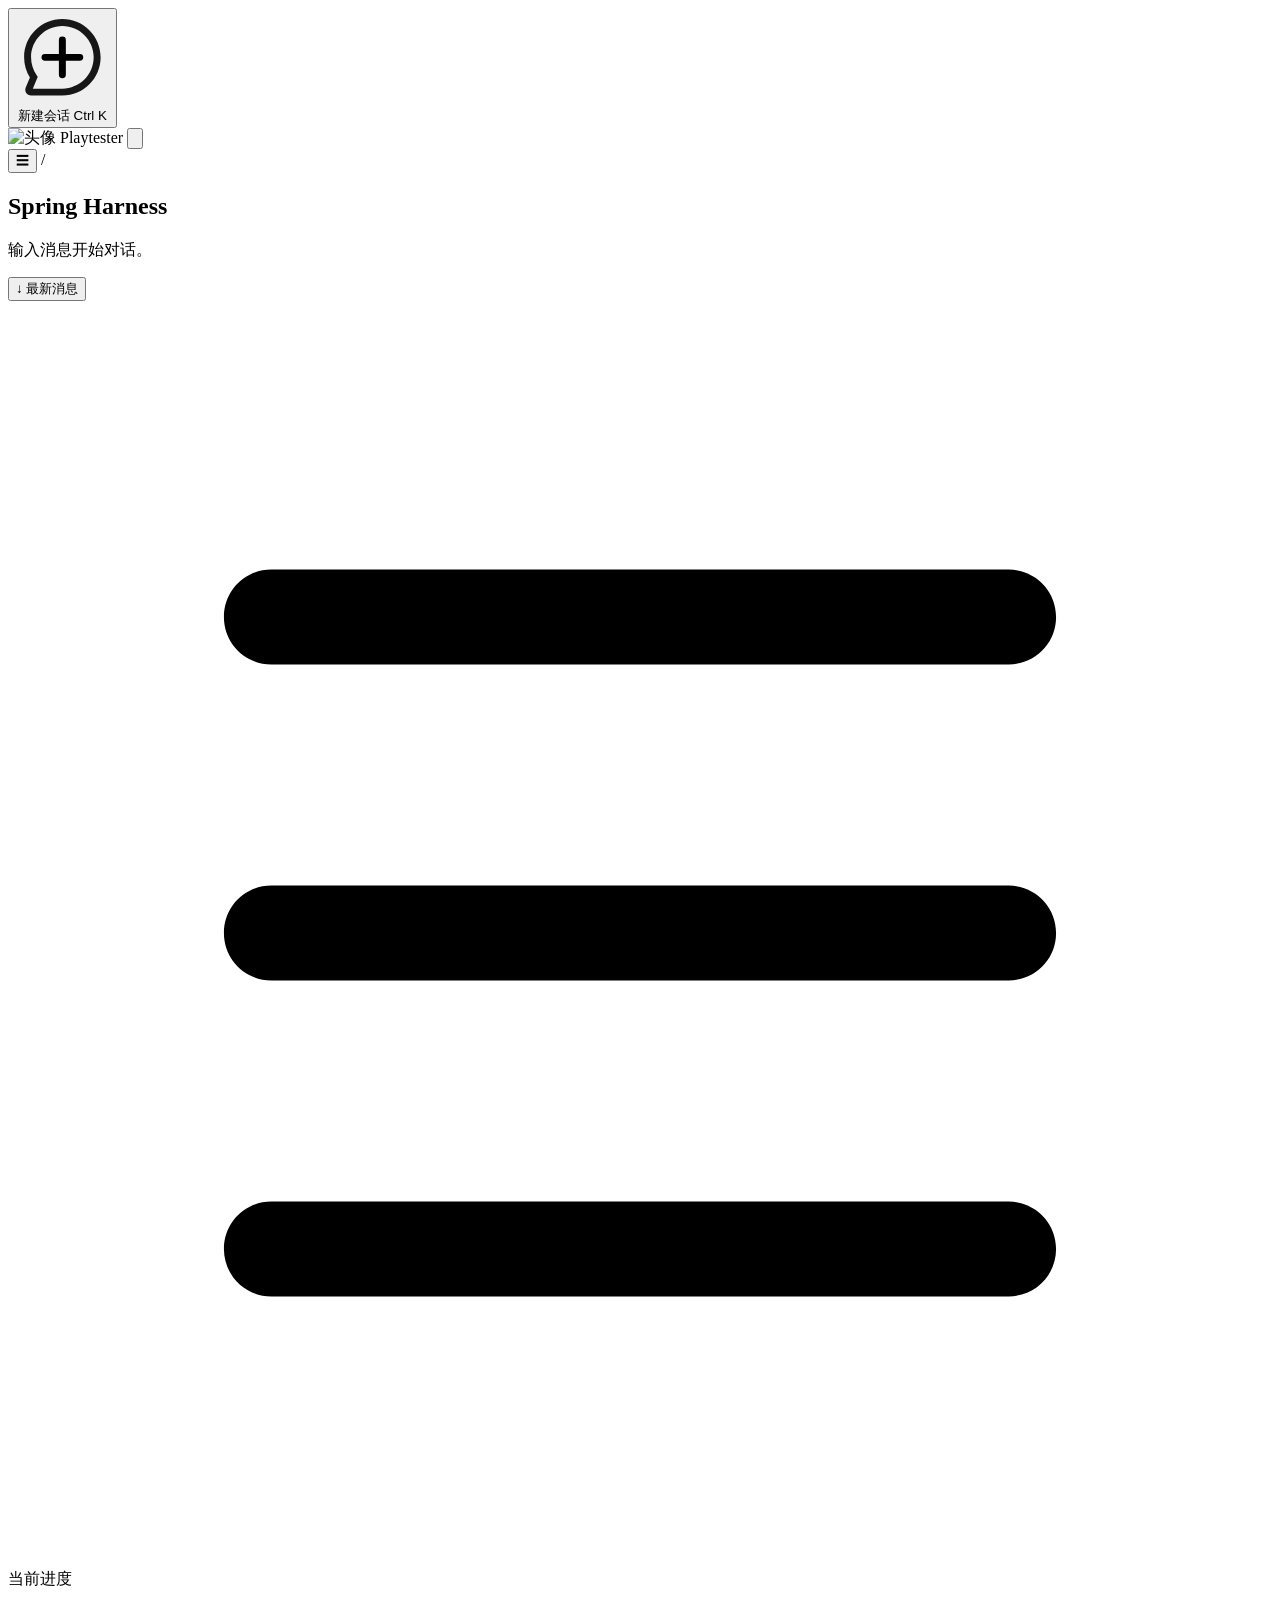
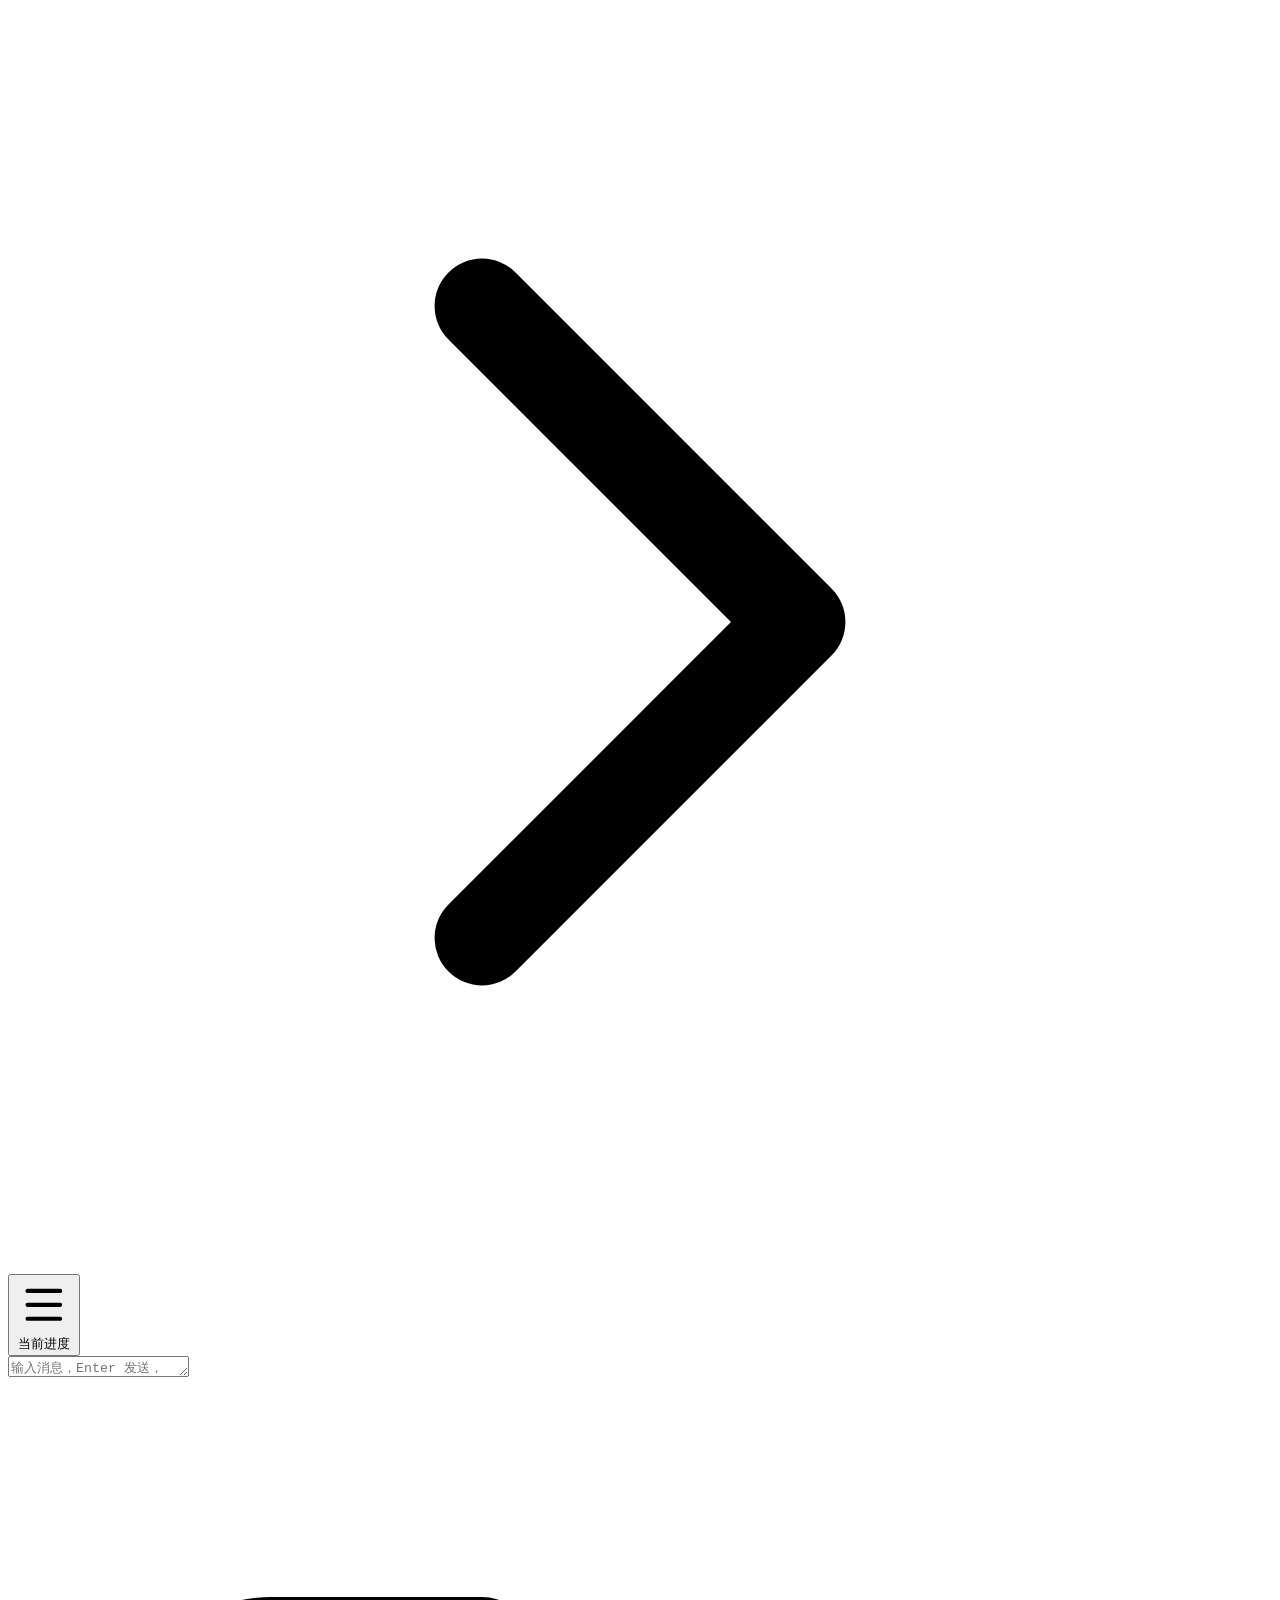
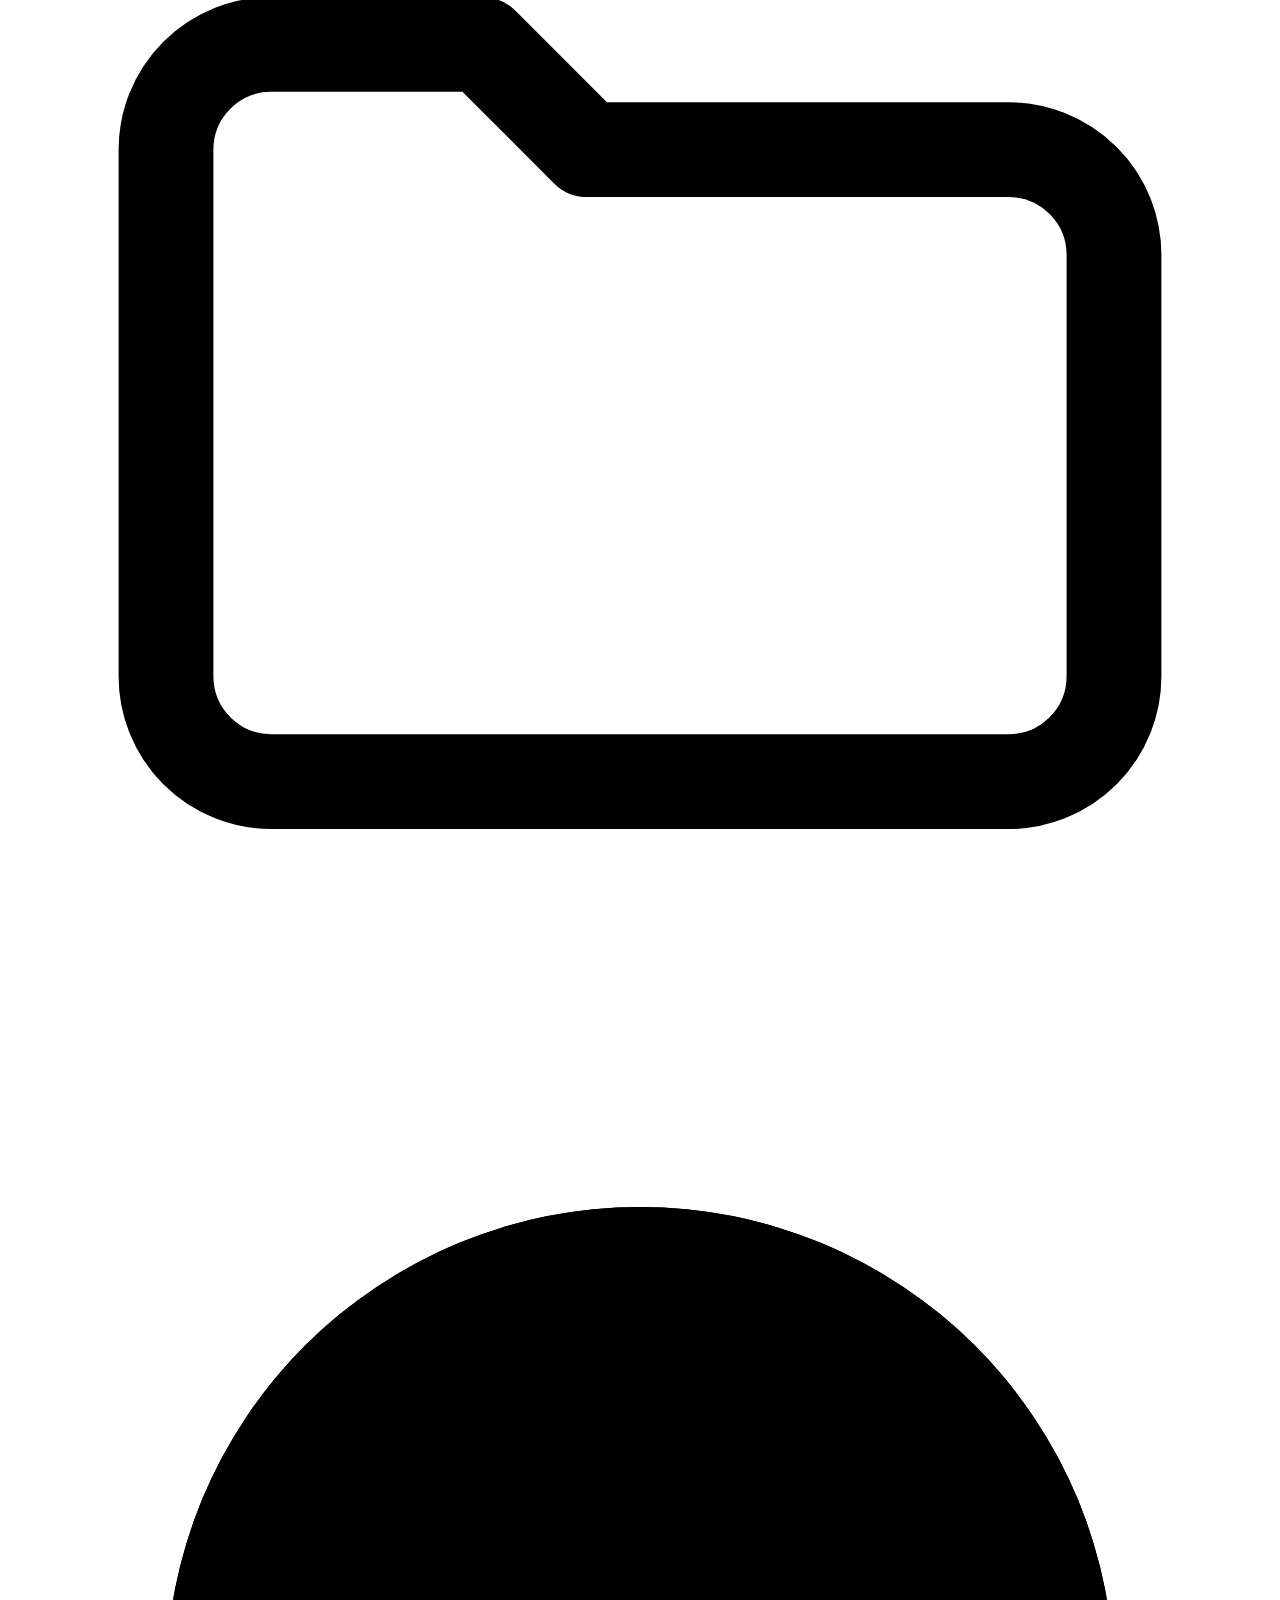
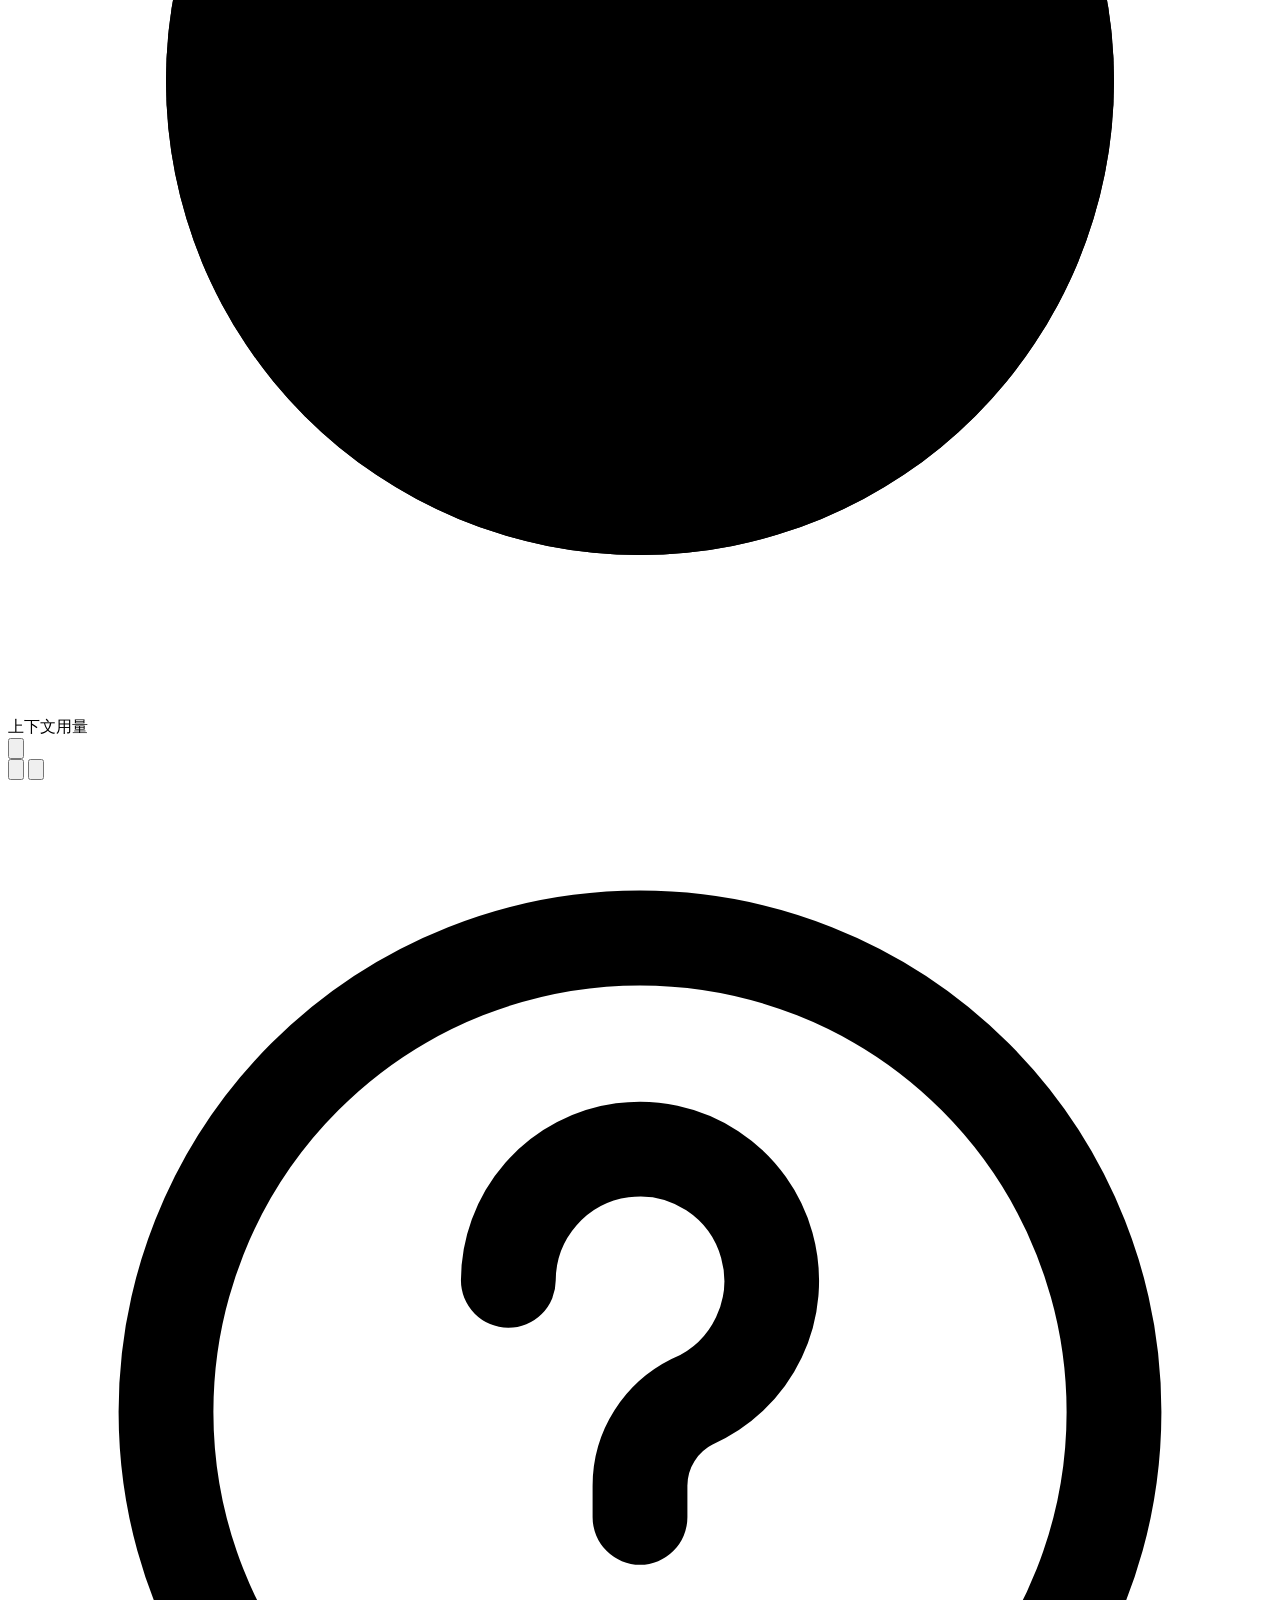
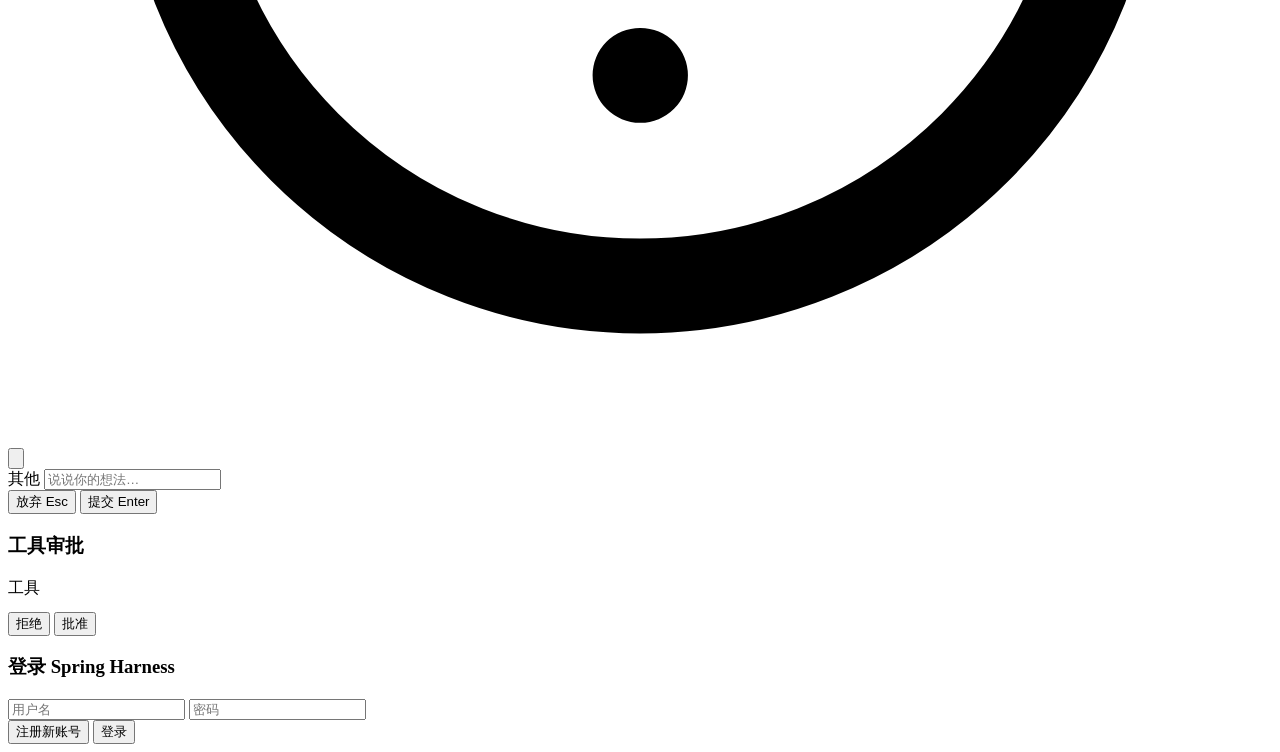
==== frontend/index.html @ 4e7d7c64 "新增用户头像" ====
<!DOCTYPE html>
<html lang="zh-CN">
<head>
  <meta charset="UTF-8">
  <meta name="viewport" content="width=device-width, initial-scale=1.0">
  <title>Spring Harness</title>
  <link rel="stylesheet" href="/static/index.css">
</head>
<body>
  <div id="app">
    <aside id="sidebar">
      <div class="sidebar-top">
        <button id="new-session-btn" class="new-session-btn">
          <span class="icon"><svg viewBox="0 0 24 24"><path d="M 12 2.1 C 6.532 2.1 2.1 6.532 2.1 12 C 2.1 13.923 2.649 15.719 3.598 17.239 L 2.517 19.821 C 2.104 20.809 2.829 21.9 3.901 21.9 L 12 21.9 C 17.468 21.9 21.9 17.468 21.9 12 C 21.9 6.532 17.468 2.1 12 2.1 Z M 3.9 12 C 3.9 7.526 7.526 3.9 12 3.9 C 16.473 3.9 20.1 7.526 20.1 12 C 20.1 16.473 16.473 20.1 11.999 20.1 L 4.352 20.1 L 5.635 17.035 C 5.635 17.035 5.352 16.629 5.352 16.629 C 4.437 15.317 3.9 13.723 3.9 12 Z" fill="currentColor" fill-opacity="0.902" fill-rule="evenodd"/><g class="nb-plus"><path d="M 12 7.5 L 12 16.5 M 7.5 12 L 16.5 12" fill="none" stroke="currentColor" stroke-width="1.8" stroke-linecap="round"/></g></svg></span>
          新建会话 <span class="kbd">Ctrl K</span>
        </button>
      </div>
      <div id="session-list"></div>
      <div class="sidebar-footer">
        <div id="user-chip" class="user-chip hidden">
          <img class="user-avatar" src="/static/assets/images/user_image.png" alt="头像">
          <span id="user-name"></span>
          <span class="user-badge">Playtester</span>
          <button id="logout-btn" class="icon-btn" title="退出登录"><svg viewBox="0 0 1024 1024"><path d="M880.47 484.864a38.4 38.4 0 0 1 0 54.272l-189.61 189.653a38.4 38.4 0 1 1-54.315-54.314l124.075-124.075H398.208a38.4 38.4 0 0 1 0-76.8h362.41L636.587 349.525a38.4 38.4 0 0 1 54.314-54.314l189.61 189.653zM436.608 170.667a38.4 38.4 0 0 1-38.4 38.4H246.528a37.461 37.461 0 0 0-37.461 37.461v530.944a37.461 37.461 0 0 0 37.461 37.461h151.68a38.4 38.4 0 1 1 0 76.8H246.528A114.261 114.261 0 0 1 132.267 777.472V246.528A114.261 114.261 0 0 1 246.528 132.267h151.68a38.4 38.4 0 0 1 38.4 38.4z" fill="currentColor"/></svg></button>
        </div>
      </div>
    </aside>

    <main id="main">
      <header id="topbar">
        <button id="toggle-sidebar" class="icon-btn" title="侧栏">☰</button>
        <span id="breadcrumb"><span id="ws-name"></span><span class="crumb-sep">/</span><span id="session-title"></span></span>
        <span class="spacer"></span>
        <span id="conn-status" class="conn-dot disconnected" title="未连接"></span>
      </header>

      <div id="messages">
        <div id="welcome" class="welcome">
          <h2>Spring Harness</h2>
          <p>输入消息开始对话。</p>
        </div>
      </div>

      <button id="scroll-bottom" class="hidden">↓ 最新消息</button>

      <footer id="input-area">
        <div id="plan-dock" class="hidden">
          <div id="plan-panel" class="hidden">
            <div id="plan-header" title="收起">
              <svg class="plan-head-icon" viewBox="0 0 24 24" fill="none" aria-hidden="true"><path fill-rule="evenodd" clip-rule="evenodd" d="M4.1 6C4.1 5.5 4.5 5.1 5 5.1H19C19.5 5.1 19.9 5.5 19.9 6C19.9 6.5 19.5 6.9 19 6.9H5C4.5 6.9 4.1 6.5 4.1 6ZM4.1 12C4.1 11.5 4.5 11.1 5 11.1H19C19.5 11.1 19.9 11.5 19.9 12C19.9 12.5 19.5 12.9 19 12.9H5C4.5 12.9 4.1 12.5 4.1 12ZM4.1 18C4.1 17.5 4.5 17.1 5 17.1H19C19.5 17.1 19.9 17.5 19.9 18C19.9 18.5 19.5 18.9 19 18.9H5C4.5 18.9 4.1 18.5 4.1 18Z" fill="currentColor"/></svg>
              <span class="plan-title">当前进度</span>
              <span id="plan-progress"></span>
              <span class="spacer"></span>
              <span class="plan-caret"><svg viewBox="0 0 24 24" fill="none" stroke="currentColor" stroke-width="1.8" stroke-linecap="round" stroke-linejoin="round"><path d="M9 6l6 6-6 6"/></svg></span>
            </div>
            <ul id="plan-items"></ul>
          </div>
          <button id="plan-pill" type="button" aria-pressed="false" title="展开/收起">
            <svg class="plan-head-icon" viewBox="0 0 24 24" fill="none" aria-hidden="true"><path fill-rule="evenodd" clip-rule="evenodd" d="M4.1 6C4.1 5.5 4.5 5.1 5 5.1H19C19.5 5.1 19.9 5.5 19.9 6C19.9 6.5 19.5 6.9 19 6.9H5C4.5 6.9 4.1 6.5 4.1 6ZM4.1 12C4.1 11.5 4.5 11.1 5 11.1H19C19.5 11.1 19.9 11.5 19.9 12C19.9 12.5 19.5 12.9 19 12.9H5C4.5 12.9 4.1 12.5 4.1 12ZM4.1 18C4.1 17.5 4.5 17.1 5 17.1H19C19.5 17.1 19.9 17.5 19.9 18C19.9 18.5 19.5 18.9 19 18.9H5C4.5 18.9 4.1 18.5 4.1 18Z" fill="currentColor"/></svg>
            <span>当前进度</span>
            <span id="plan-pill-count"></span>
          </button>
        </div>

        <div id="input-card">
          <textarea id="input" rows="1" placeholder="输入消息，Enter 发送，Shift+Enter 换行，Esc 中断运行"></textarea>
          <div id="input-toolbar">
            <span id="input-ws" class="ws-chip">
              <svg viewBox="0 0 24 24" fill="none" stroke="currentColor" stroke-width="1.8" stroke-linecap="round" stroke-linejoin="round"><path d="M3 7a2 2 0 0 1 2-2h4l2 2h8a2 2 0 0 1 2 2v8a2 2 0 0 1-2 2H5a2 2 0 0 1-2-2z"/></svg>
              <span id="input-ws-name"></span>
            </span>
            <span class="spacer"></span>
            <span id="usage">
              <svg id="usage-ring" viewBox="0 0 24 24" aria-hidden="true">
                <circle class="ring-track" cx="12" cy="12" r="9"/>
                <circle id="usage-ring-prog" class="ring-prog" cx="12" cy="12" r="9"/>
              </svg>
              <span id="usage-tip" role="tooltip">上下文用量</span>
            </span>
            <div id="model-pill">
              <button id="model-btn" type="button" title="模型">
                <span id="model-name"></span>
                <span class="model-caret"><svg viewBox="0 0 24 24" fill="none" stroke="currentColor" stroke-width="1.8" stroke-linecap="round" stroke-linejoin="round"><path d="M6 9l6 6 6-6"/></svg></span>
              </button>
              <div id="model-menu" class="hidden"></div>
            </div>
            <button id="send-btn" class="round-btn" title="发送" aria-label="发送">
              <svg viewBox="0 0 1024 1024"><path d="M705.536 433.664a38.4 38.4 0 1 1-54.272 54.272L550.4 387.114667V729.6a38.4 38.4 0 0 1-76.8 0V387.114667l-100.864 100.821333a38.4 38.4 0 1 1-54.272-54.272l166.4-166.4a38.4 38.4 0 0 1 54.272 0l166.4 166.4z" fill="currentColor"/></svg>
            </button>
            <button id="stop-btn" class="round-btn hidden" title="停止" aria-label="停止">
              <svg viewBox="0 0 1024 1024"><path d="M331.946667 379.904c-11.946667 23.466667-11.946667 54.186667-11.946667 115.626667v32.938666c0 61.44 0 92.16 11.946667 115.626667 10.538667 20.650667 27.306667 37.418667 47.957333 47.957333 23.466667 11.946667 54.186667 11.946667 115.626667 11.946667h32.938666c61.44 0 92.16 0 115.626667-11.946667 20.650667-10.538667 37.418667-27.306667 47.957333-47.957333 11.946667-23.466667 11.946667-54.186667 11.946667-115.626667v-32.938666c0-61.44 0-92.16-11.946667-115.626667a109.696 109.696 0 0 0-47.957333-47.957333c-23.466667-11.946667-54.186667-11.946667-115.626667-11.946667h-32.938666c-61.44 0-92.16 0-115.626667 11.946667-20.650667 10.538667-37.418667 27.306667-47.957333 47.957333z" fill="currentColor"/></svg>
            </button>
          </div>
        </div>

        <!-- Agent 提问卡：到达时顶替输入卡片的位置，不再全屏遮罩 -->
        <div id="question-card" class="hidden">
          <div id="question-head">
            <span class="icon"><svg viewBox="0 0 24 24" fill="none" stroke="currentColor" stroke-width="1.8" stroke-linecap="round" stroke-linejoin="round"><circle cx="12" cy="12" r="9"/><path d="M9.5 9.5a2.5 2.5 0 1 1 3.5 2.3c-.6.3-1 .9-1 1.6V14M12 17h.01"/></svg></span>
            <span id="question-text"></span>
            <span class="spacer"></span>
            <button id="question-close" class="icon-btn" title="放弃 (Esc)"><svg viewBox="0 0 24 24" fill="none" stroke="currentColor" stroke-width="1.8" stroke-linecap="round" stroke-linejoin="round"><path d="M6 6l12 12M18 6L6 18"/></svg></button>
          </div>
          <div id="question-options"></div>
          <div id="question-custom-row" class="hidden">
            <span class="q-opt-label">其他</span>
            <input id="question-custom" type="text" placeholder="说说你的想法…">
            <span class="q-num" id="question-custom-num"></span>
          </div>
          <div id="question-actions" class="hidden">
            <button id="question-cancel">放弃 <span class="q-kbd">Esc</span></button>
            <button id="question-submit" class="btn-primary">提交 <span class="q-kbd">Enter</span></button>
          </div>
        </div>
      </footer>
    </main>
  </div>

  <div id="approval-modal" class="modal hidden">
    <div class="modal-box">
      <h3>工具审批</h3>
      <div class="modal-row"><span class="modal-label">工具</span><span id="approval-tool"></span></div>
      <pre id="approval-args" class="modal-pre"></pre>
      <pre id="approval-diff" class="modal-pre diff hidden"></pre>
      <div class="modal-actions">
        <button id="approval-reject" class="btn-danger">拒绝</button>
        <button id="approval-approve" class="btn-primary">批准</button>
      </div>
    </div>
  </div>

  <div id="login-overlay" class="modal hidden">
    <div class="modal-box login-box">
      <h3>登录 Spring Harness</h3>
      <input id="login-username" type="text" placeholder="用户名" autocomplete="username">
      <input id="login-password" type="password" placeholder="密码" autocomplete="current-password">
      <div id="login-error" class="login-error"></div>
      <div class="modal-actions">
        <button id="login-register">注册新账号</button>
        <button id="login-submit" class="btn-primary">登录</button>
      </div>
    </div>
  </div>

  <script src="/static/vendor/marked.min.js"></script>
  <script src="/static/vendor/purify.min.js"></script>
  <script src="/static/index.js"></script>
</body>
</html>
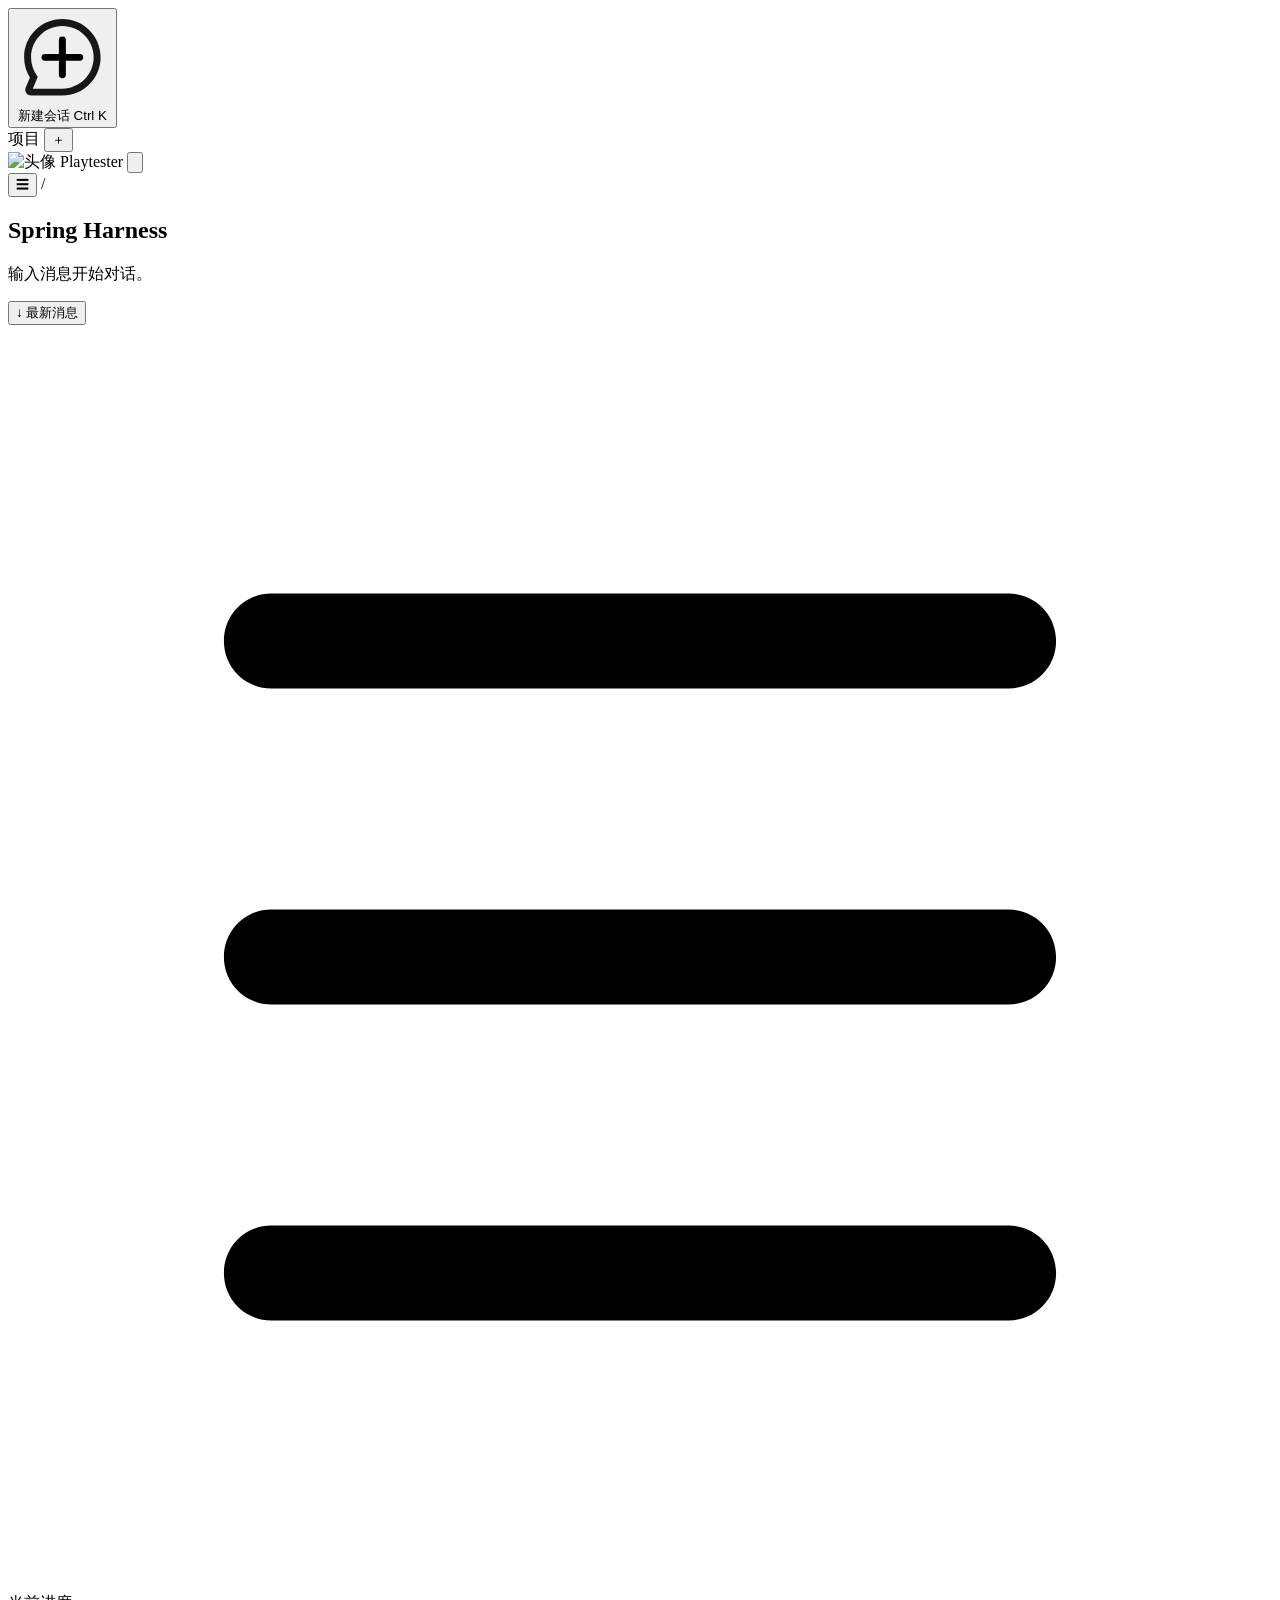
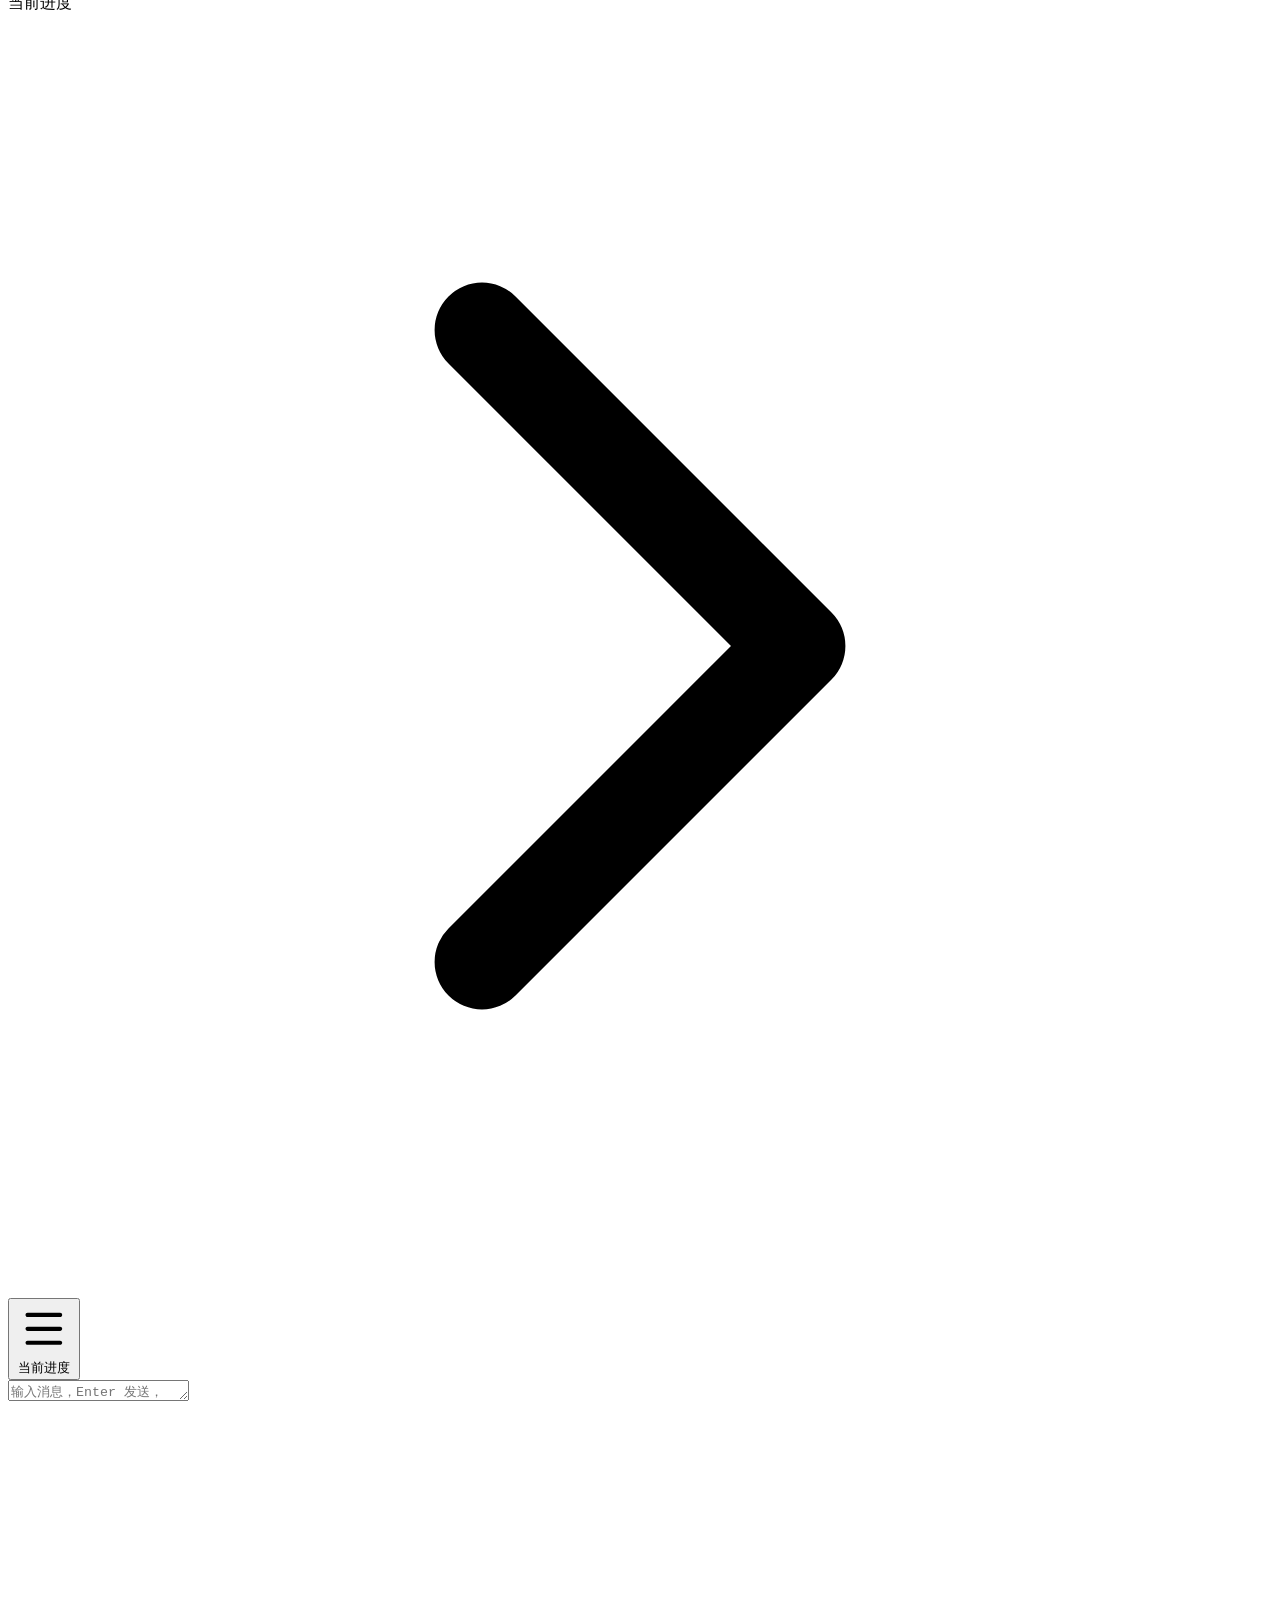
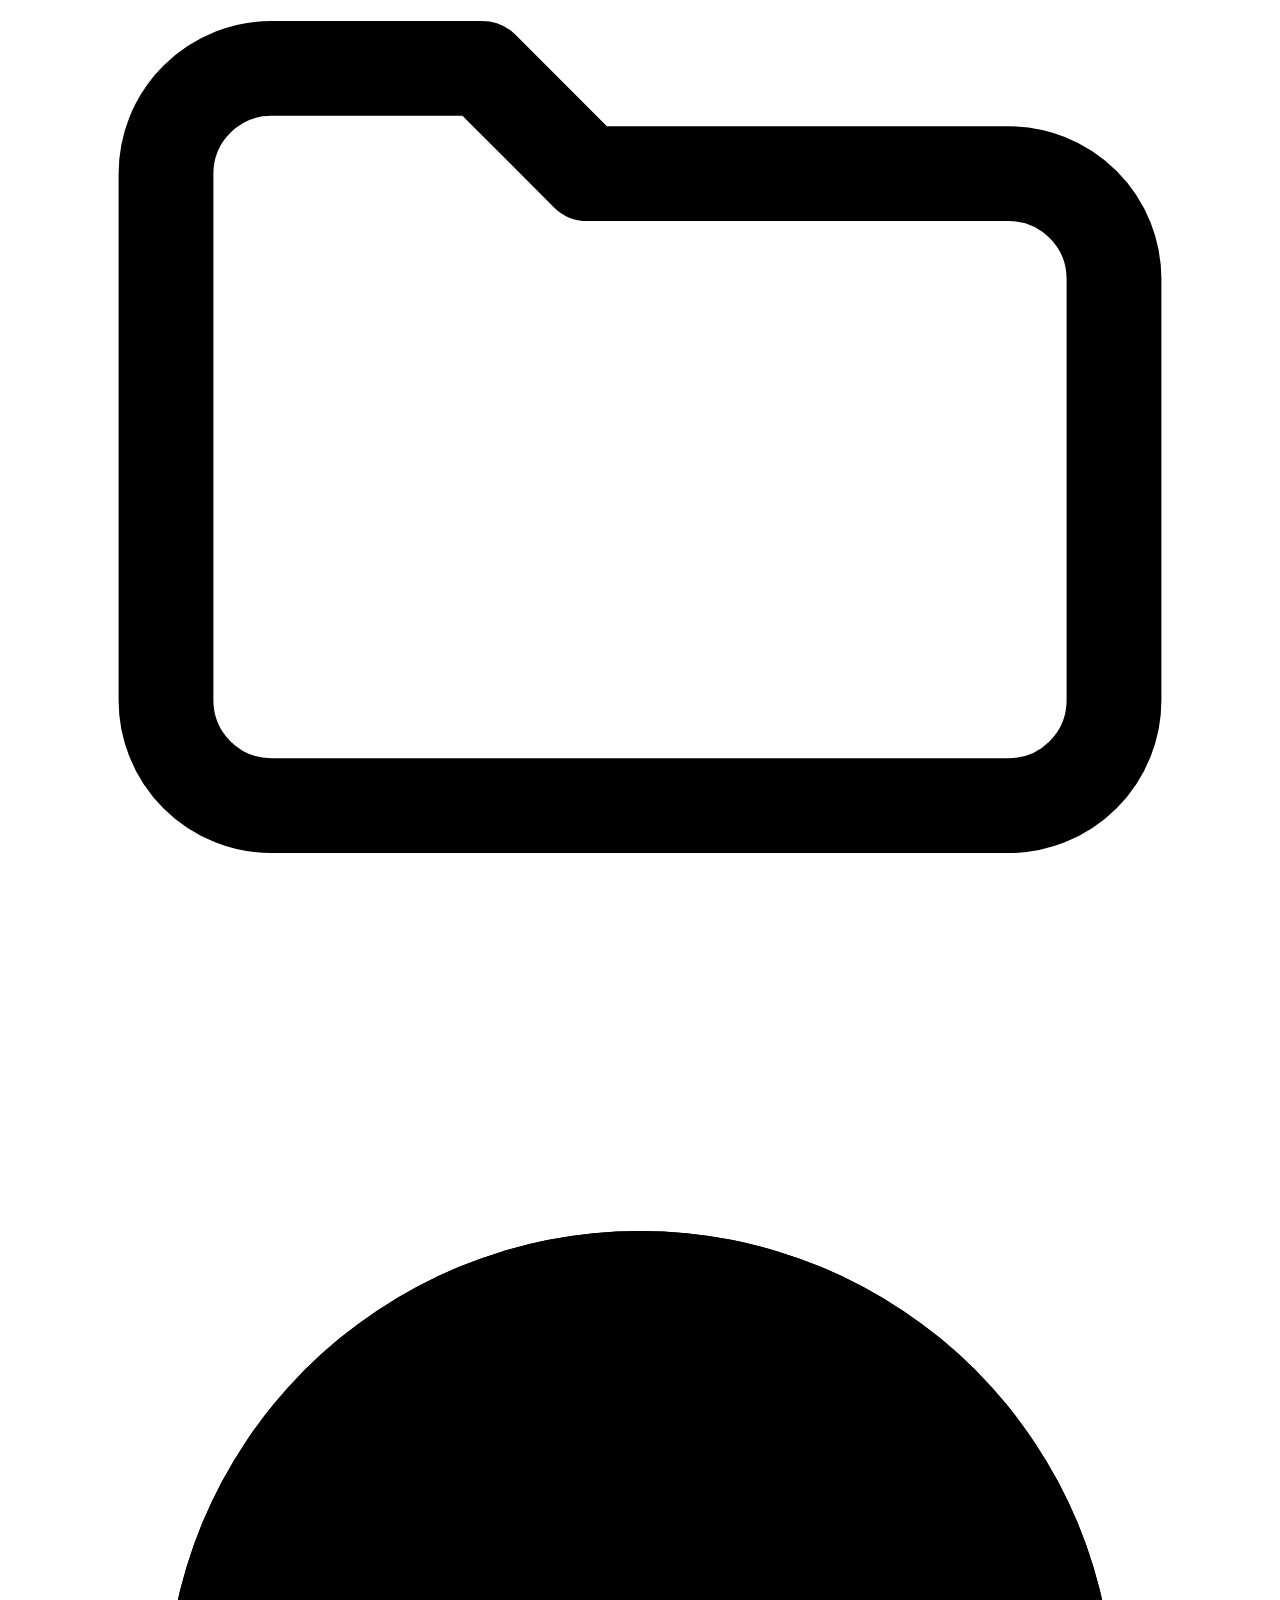
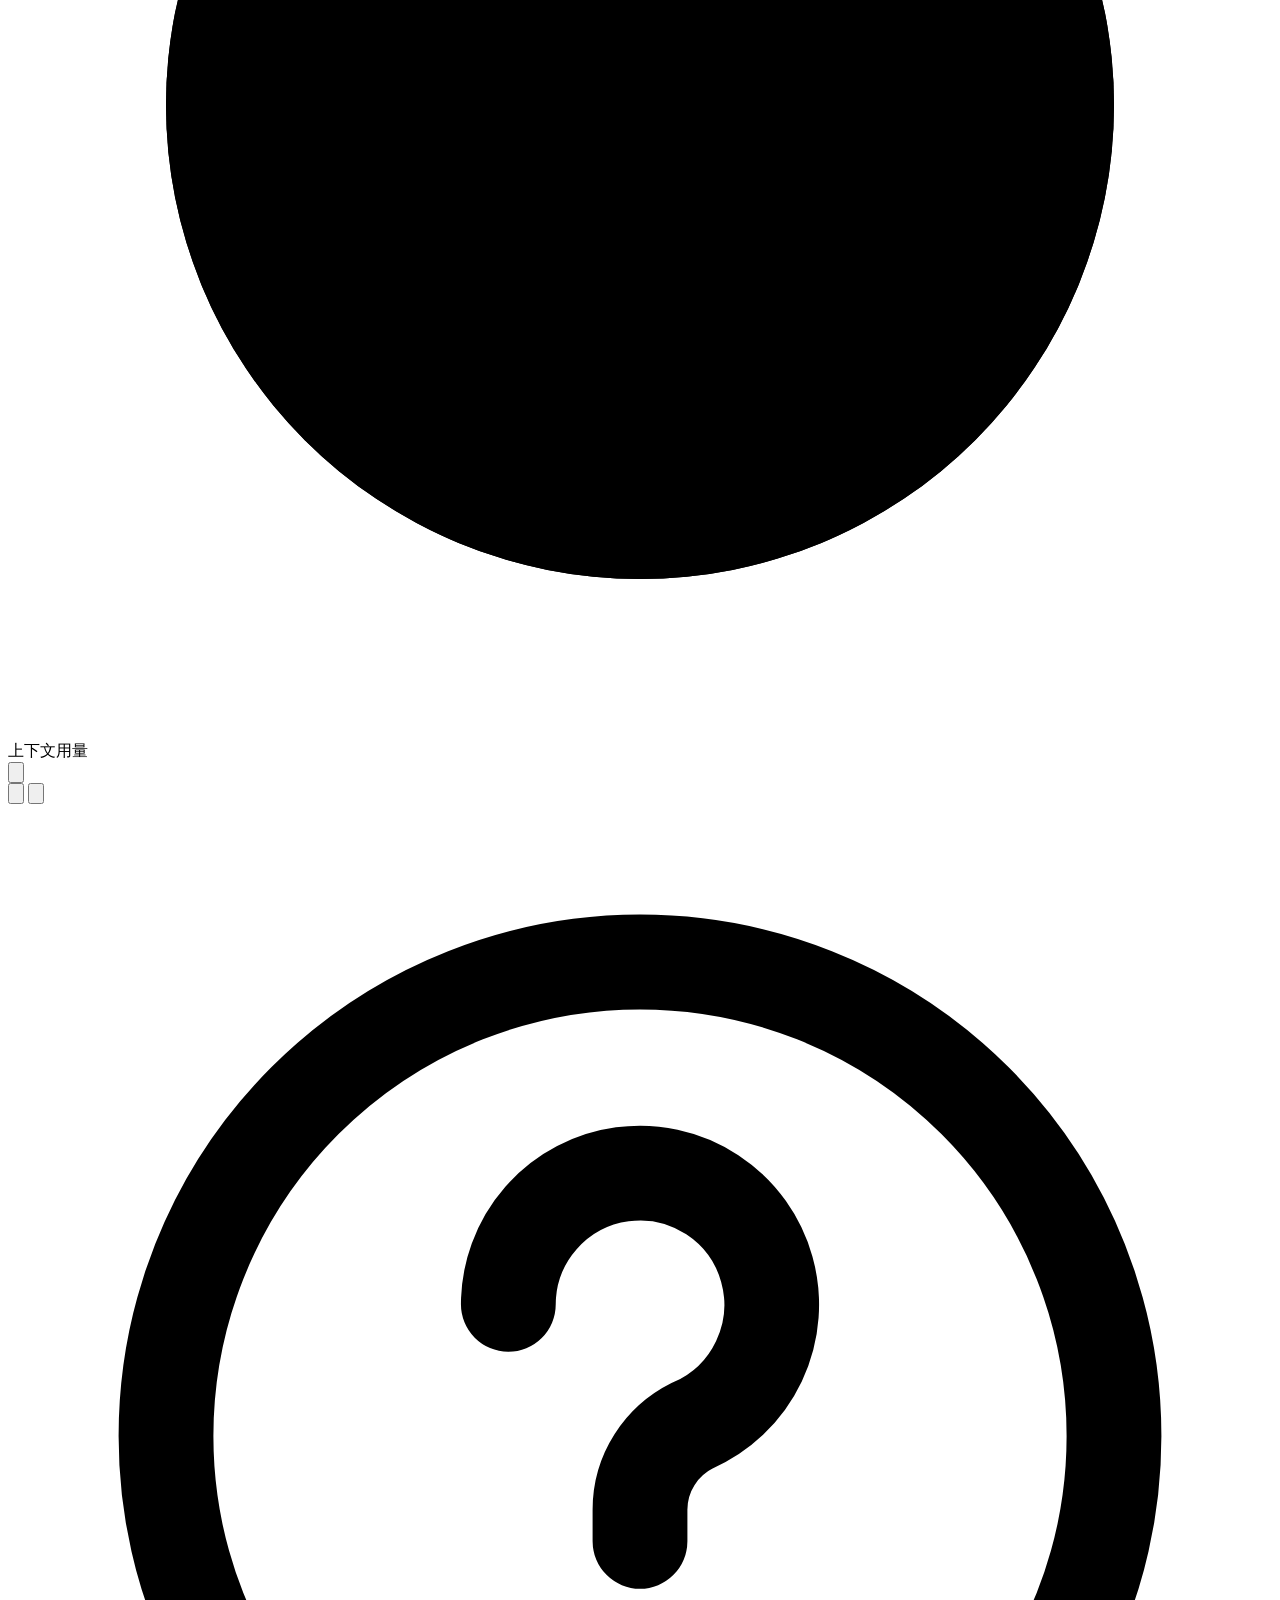
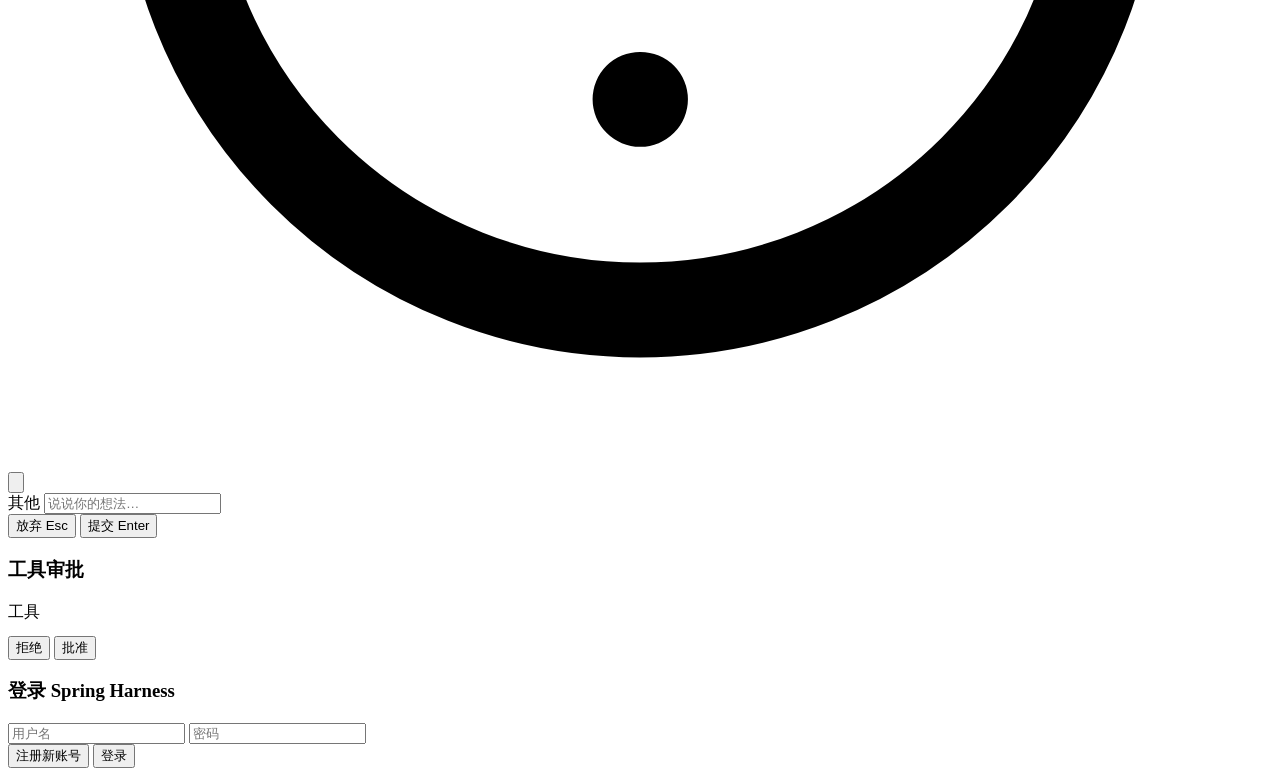
==== commit d3ae021b: "按照项目区分workspace" ====
--- a/frontend/index.html
+++ b/frontend/index.html
@@ -5,6 +5,7 @@
   <meta name="viewport" content="width=device-width, initial-scale=1.0">
   <title>Spring Harness</title>
   <link rel="stylesheet" href="/static/index.css">
+  <link rel="stylesheet" href="/static/sprout.css">
 </head>
 <body>
   <div id="app">
@@ -14,6 +15,13 @@
           <span class="icon"><svg viewBox="0 0 24 24"><path d="M 12 2.1 C 6.532 2.1 2.1 6.532 2.1 12 C 2.1 13.923 2.649 15.719 3.598 17.239 L 2.517 19.821 C 2.104 20.809 2.829 21.9 3.901 21.9 L 12 21.9 C 17.468 21.9 21.9 17.468 21.9 12 C 21.9 6.532 17.468 2.1 12 2.1 Z M 3.9 12 C 3.9 7.526 7.526 3.9 12 3.9 C 16.473 3.9 20.1 7.526 20.1 12 C 20.1 16.473 16.473 20.1 11.999 20.1 L 4.352 20.1 L 5.635 17.035 C 5.635 17.035 5.352 16.629 5.352 16.629 C 4.437 15.317 3.9 13.723 3.9 12 Z" fill="currentColor" fill-opacity="0.902" fill-rule="evenodd"/><g class="nb-plus"><path d="M 12 7.5 L 12 16.5 M 7.5 12 L 16.5 12" fill="none" stroke="currentColor" stroke-width="1.8" stroke-linecap="round"/></g></svg></span>
           新建会话 <span class="kbd">Ctrl K</span>
         </button>
+      </div>
+      <div id="work-list">
+        <div class="work-list-header">
+          <span>项目</span>
+          <button id="new-work-btn" class="icon-btn" title="新建项目">＋</button>
+        </div>
+        <div id="works"></div>
       </div>
       <div id="session-list"></div>
       <div class="sidebar-footer">
@@ -144,6 +152,7 @@
 
   <script src="/static/vendor/marked.min.js"></script>
   <script src="/static/vendor/purify.min.js"></script>
+  <script src="/static/sprout.js"></script>
   <script src="/static/index.js"></script>
 </body>
 </html>
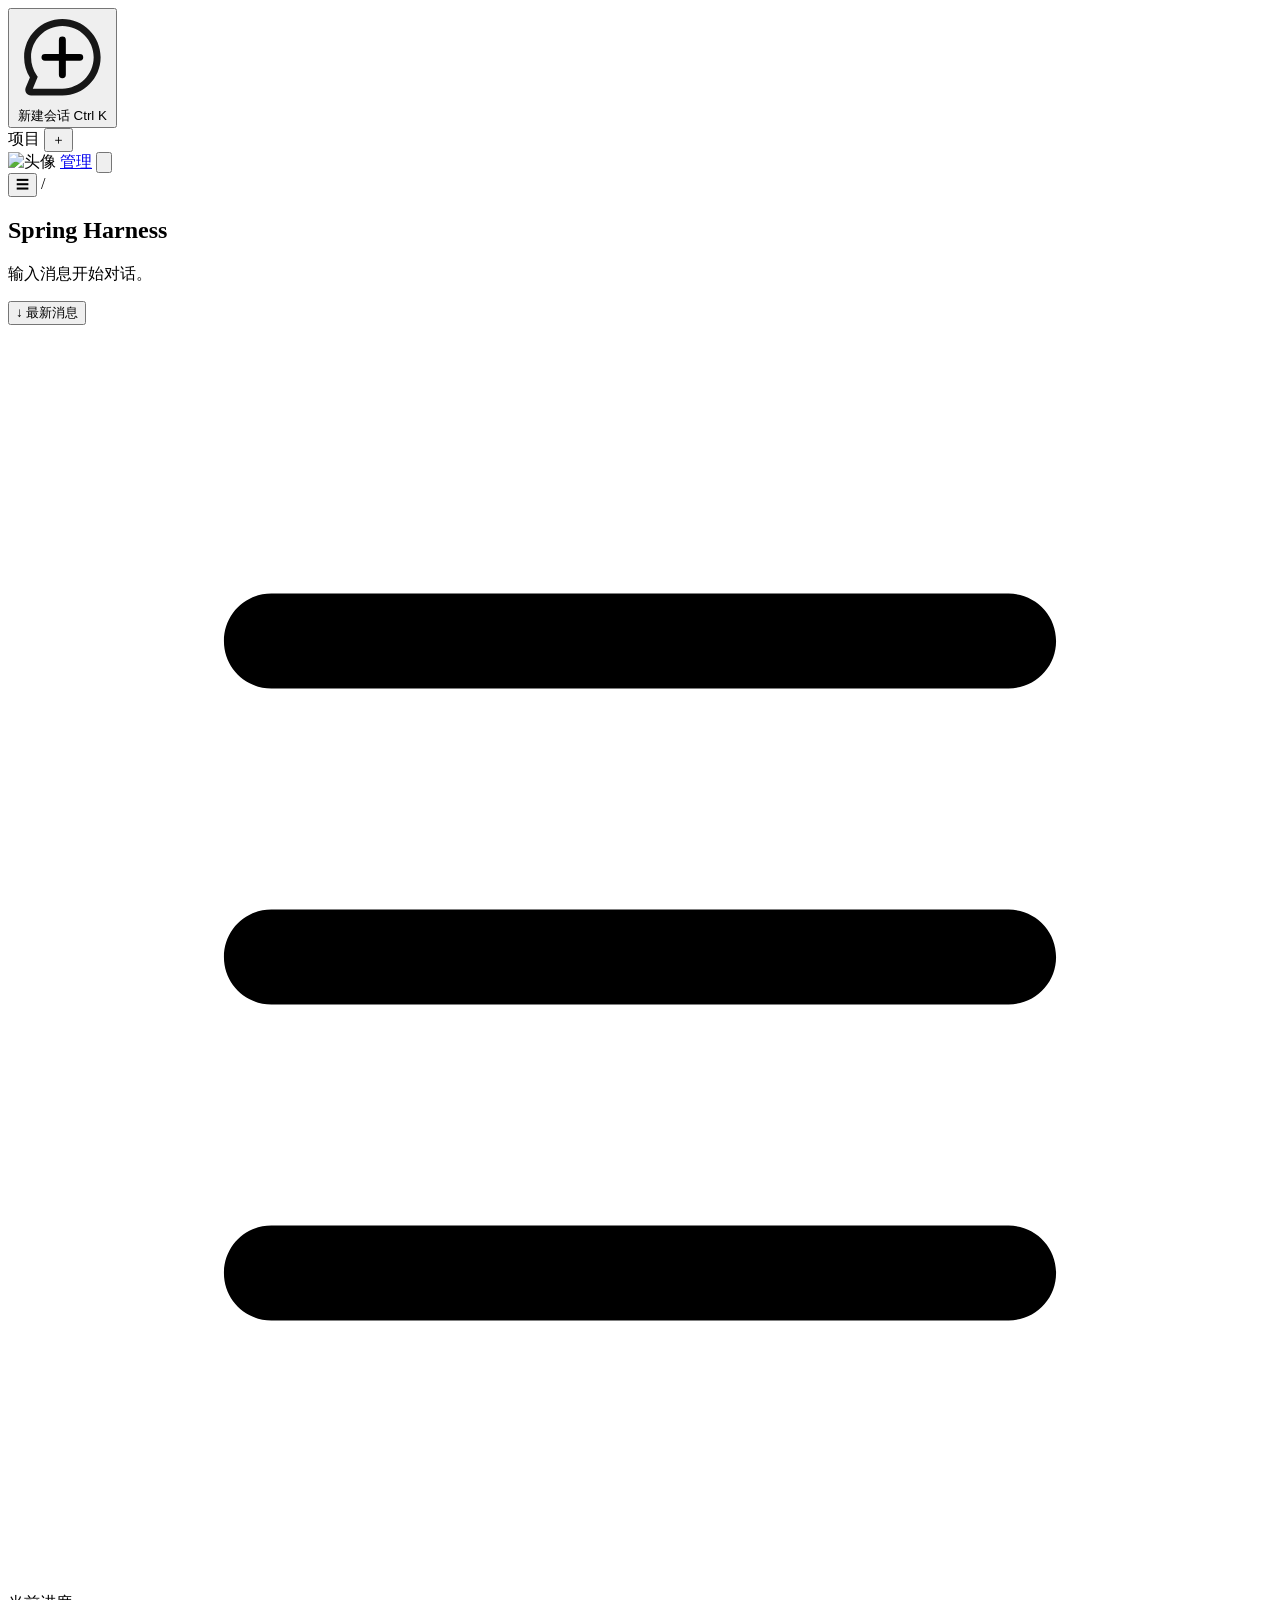
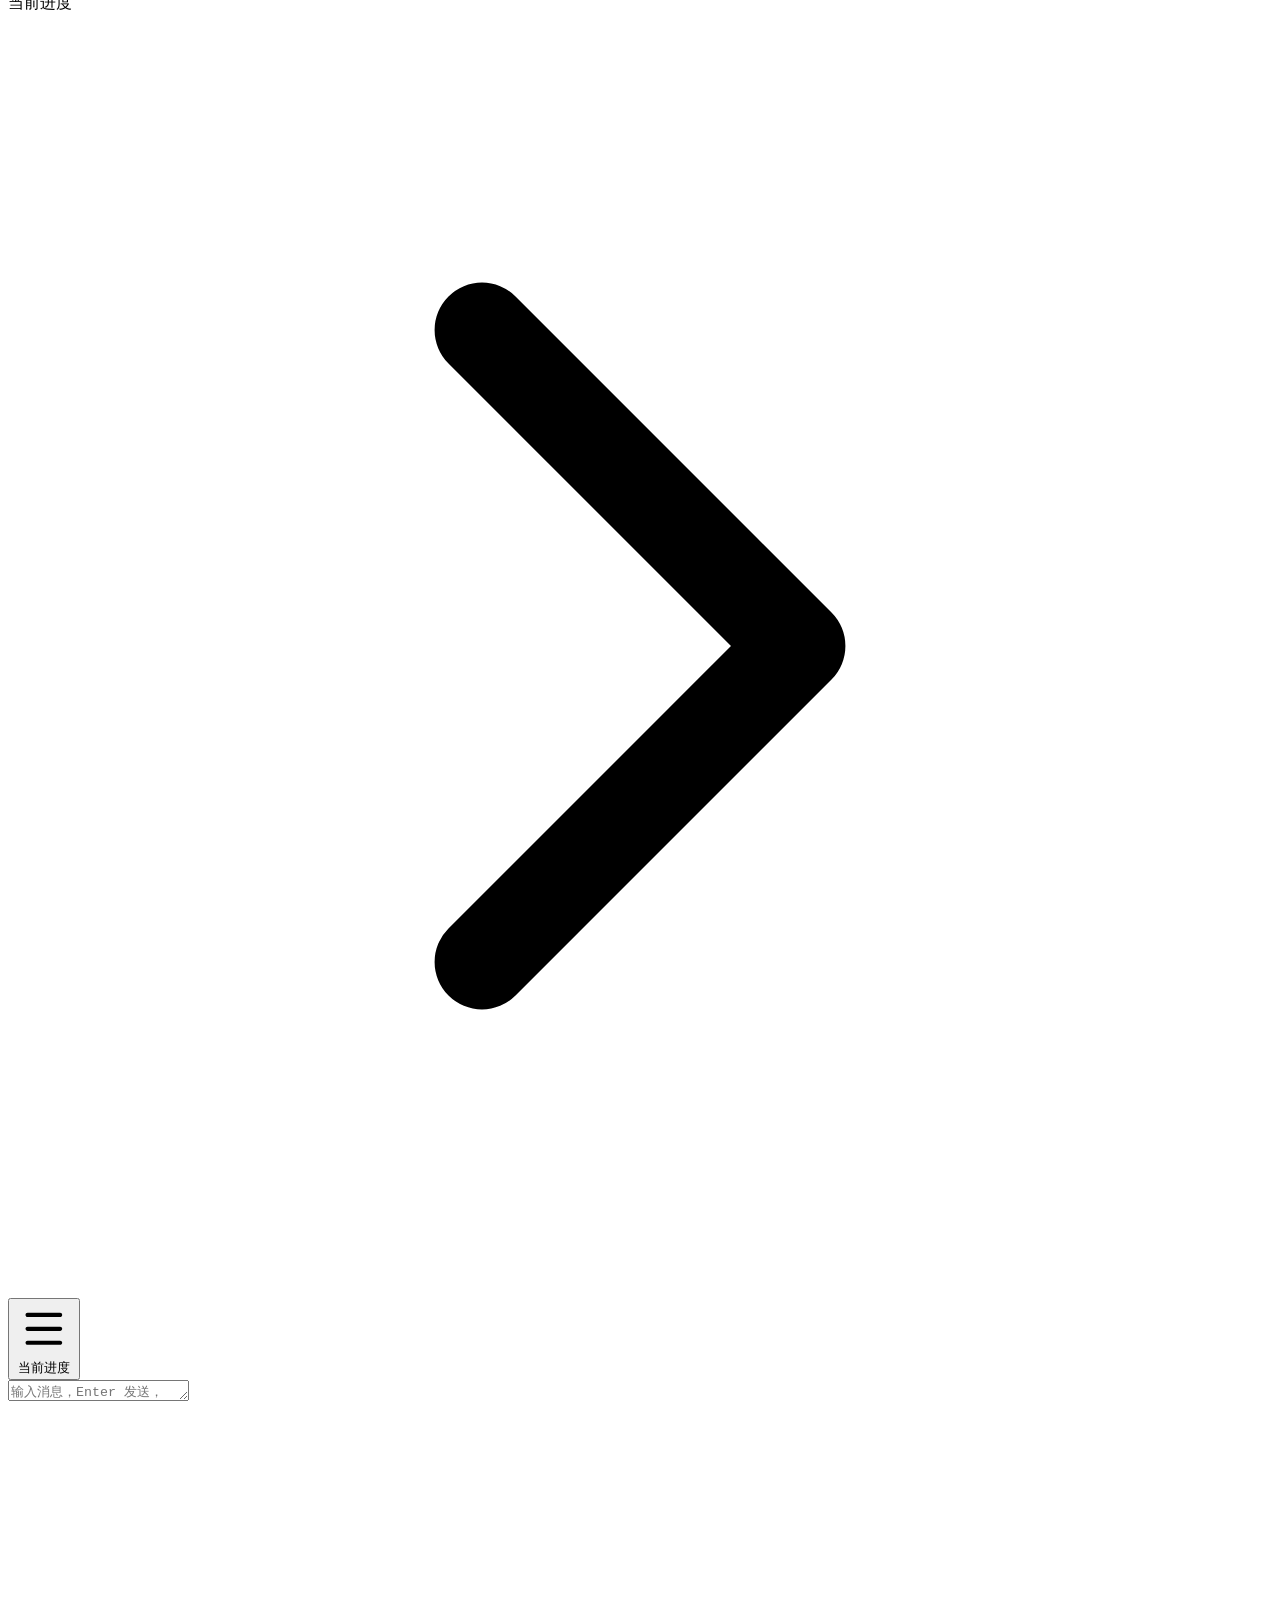
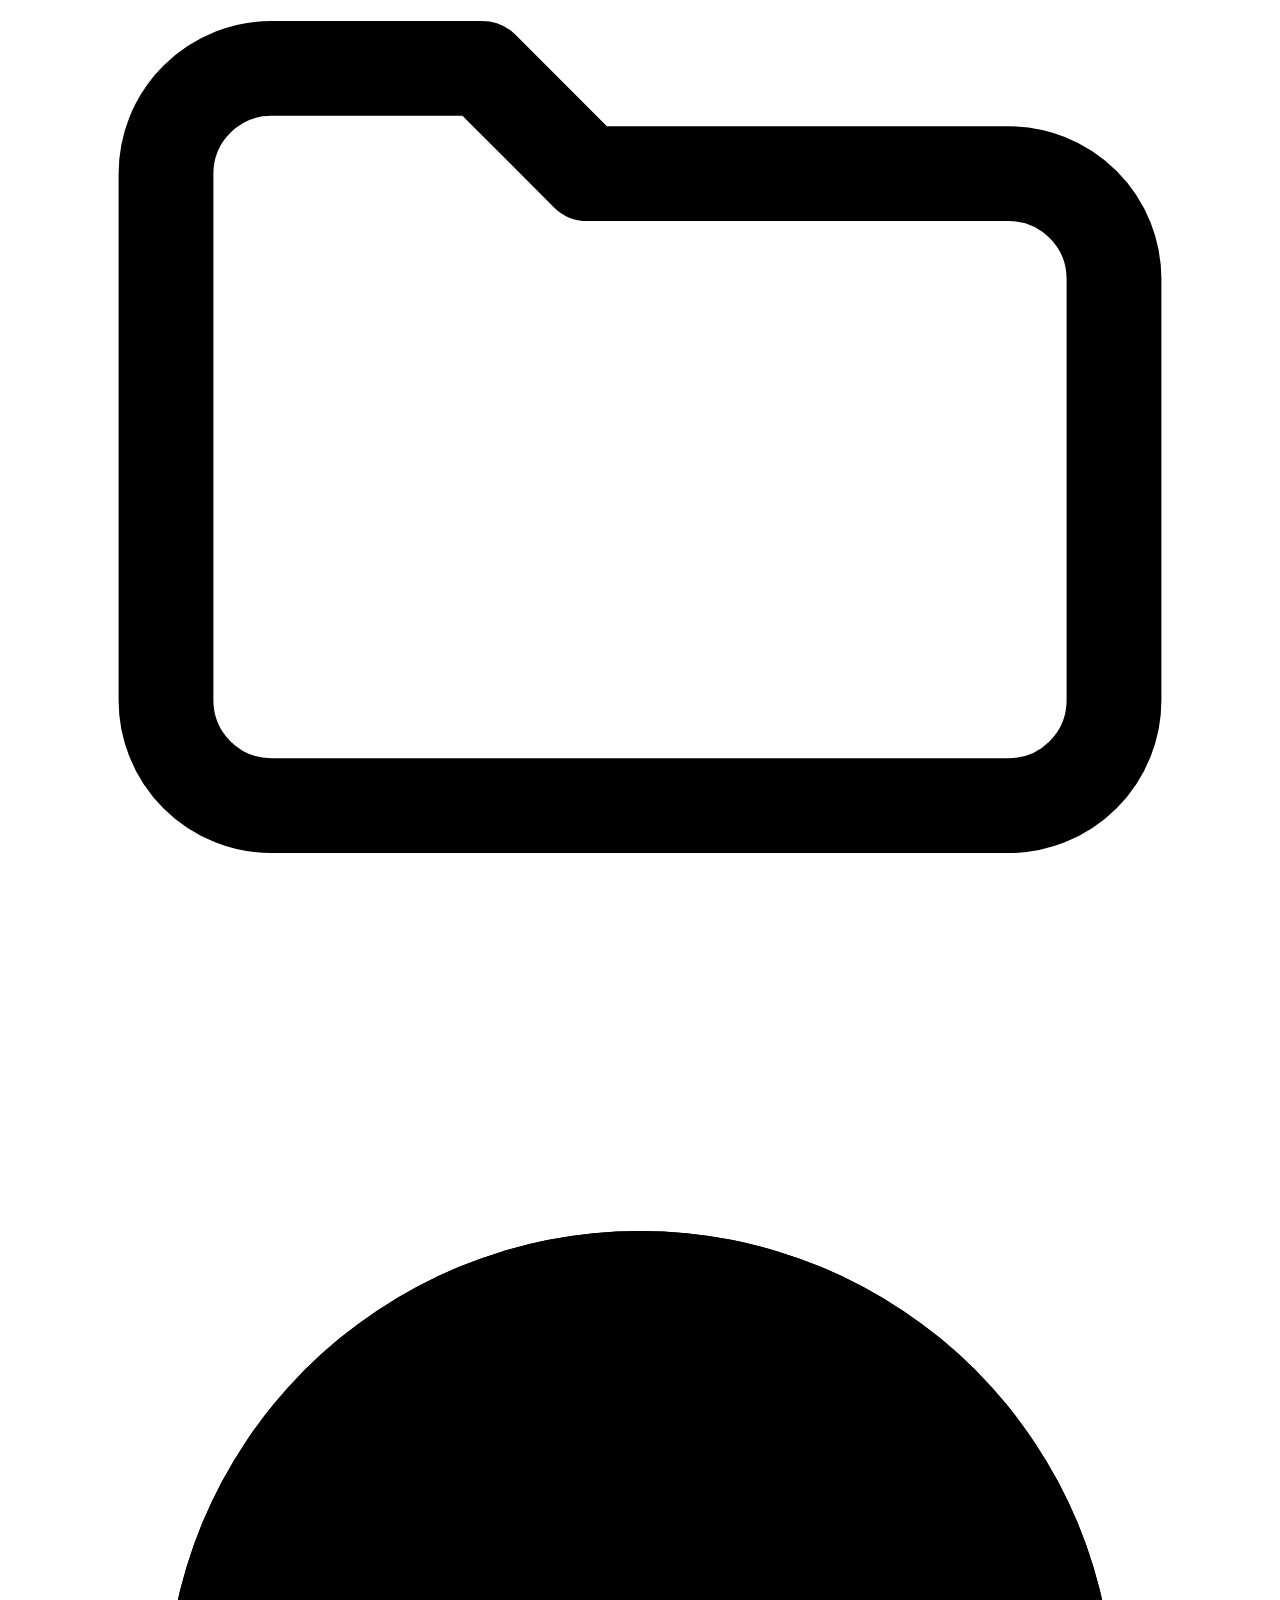
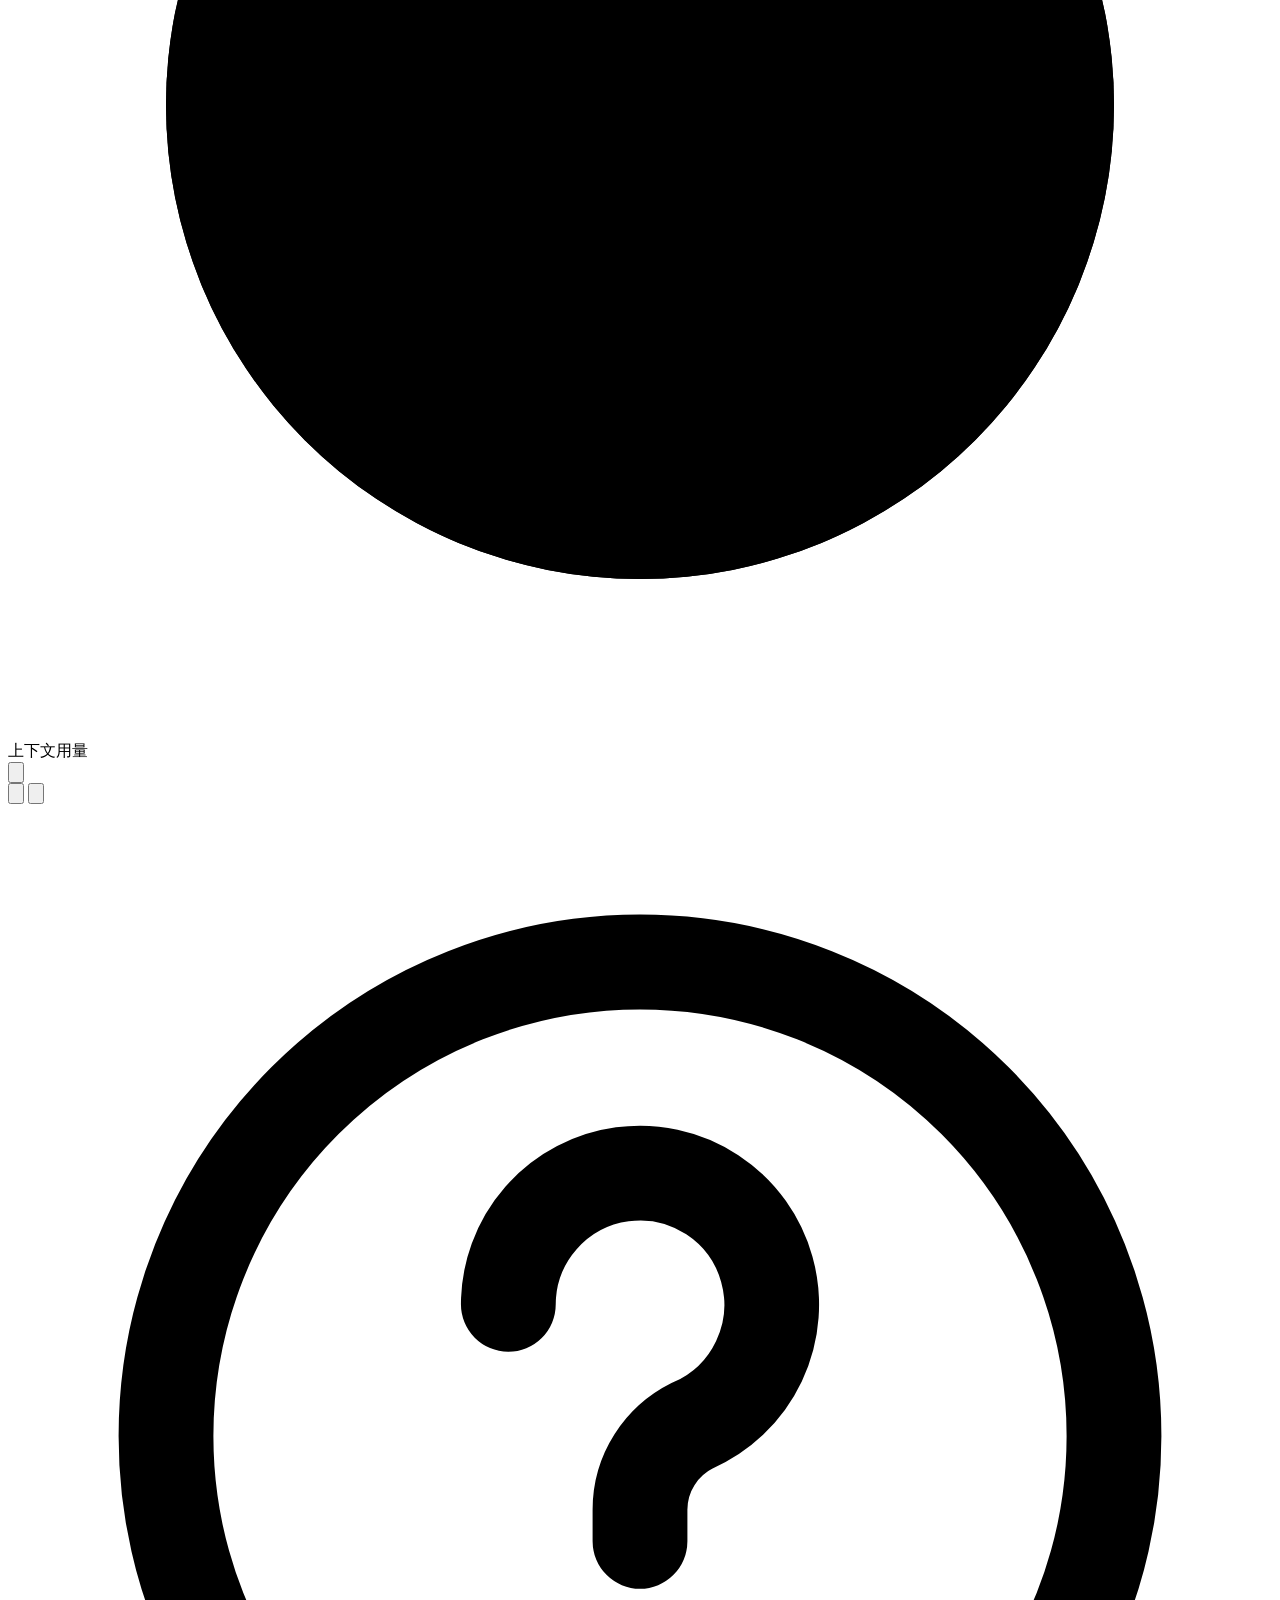
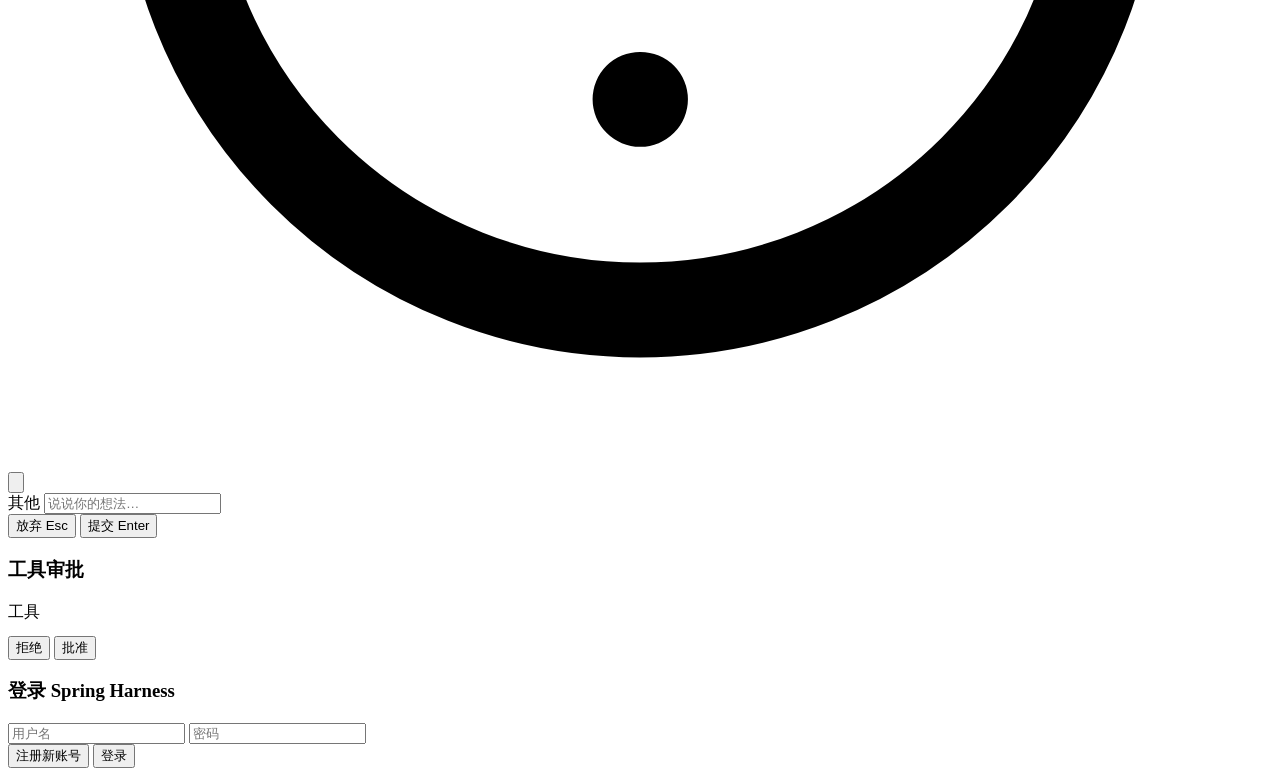
==== commit 9939a55b: "用户管理系统" ====
--- a/frontend/index.html
+++ b/frontend/index.html
@@ -28,7 +28,8 @@
         <div id="user-chip" class="user-chip hidden">
           <img class="user-avatar" src="/static/assets/images/user_image.png" alt="头像">
           <span id="user-name"></span>
-          <span class="user-badge">Playtester</span>
+          <span class="user-badge" id="user-badge"></span>
+          <a id="admin-link" class="hidden" href="/static/admin.html" title="管理后台">管理</a>
           <button id="logout-btn" class="icon-btn" title="退出登录"><svg viewBox="0 0 1024 1024"><path d="M880.47 484.864a38.4 38.4 0 0 1 0 54.272l-189.61 189.653a38.4 38.4 0 1 1-54.315-54.314l124.075-124.075H398.208a38.4 38.4 0 0 1 0-76.8h362.41L636.587 349.525a38.4 38.4 0 0 1 54.314-54.314l189.61 189.653zM436.608 170.667a38.4 38.4 0 0 1-38.4 38.4H246.528a37.461 37.461 0 0 0-37.461 37.461v530.944a37.461 37.461 0 0 0 37.461 37.461h151.68a38.4 38.4 0 1 1 0 76.8H246.528A114.261 114.261 0 0 1 132.267 777.472V246.528A114.261 114.261 0 0 1 246.528 132.267h151.68a38.4 38.4 0 0 1 38.4 38.4z" fill="currentColor"/></svg></button>
         </div>
       </div>
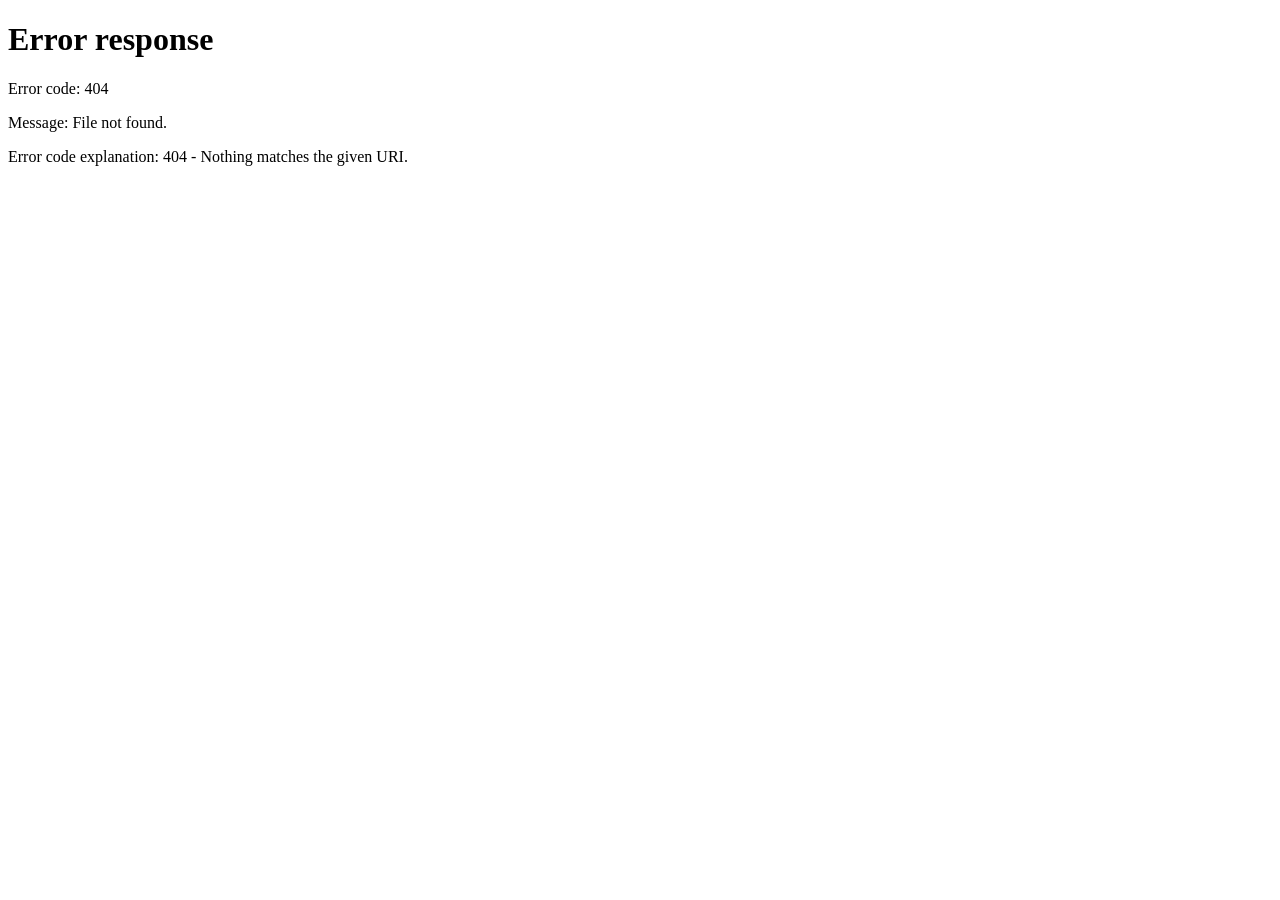
==== commit dda04ef9: "优化前端样式" ====
--- a/frontend/index.html
+++ b/frontend/index.html
@@ -4,55 +4,138 @@
   <meta charset="UTF-8">
   <meta name="viewport" content="width=device-width, initial-scale=1.0">
   <title>Spring Harness</title>
+  <script>
+    /* 未登录直接去登录页，避免先闪出聊天界面 */
+    try { if (!localStorage.getItem("sh.token")) location.replace("/static/login.html"); } catch (e) { /* 存储不可用时交给 index.js 处理 */ }
+  </script>
   <link rel="stylesheet" href="/static/index.css">
+  <link rel="stylesheet" href="/static/ui.css">
   <link rel="stylesheet" href="/static/sprout.css">
 </head>
 <body>
   <div id="app">
     <aside id="sidebar">
+      <div class="sidebar-head">
+        <img class="brand-logo" src="/static/assets/images/log.png" alt="Spring Harness" title="Spring Harness">
+        <button id="toggle-sidebar" class="sb-icon-btn" title="收起侧栏" aria-label="收起侧栏">
+          <svg viewBox="0 0 24 24" fill="none" stroke="currentColor" stroke-width="1.7" stroke-linecap="round" stroke-linejoin="round"><rect x="3.5" y="4.5" width="17" height="15" rx="3"/><path d="M9.5 4.5v15"/></svg>
+        </button>
+      </div>
       <div class="sidebar-top">
         <button id="new-session-btn" class="new-session-btn">
           <span class="icon"><svg viewBox="0 0 24 24"><path d="M 12 2.1 C 6.532 2.1 2.1 6.532 2.1 12 C 2.1 13.923 2.649 15.719 3.598 17.239 L 2.517 19.821 C 2.104 20.809 2.829 21.9 3.901 21.9 L 12 21.9 C 17.468 21.9 21.9 17.468 21.9 12 C 21.9 6.532 17.468 2.1 12 2.1 Z M 3.9 12 C 3.9 7.526 7.526 3.9 12 3.9 C 16.473 3.9 20.1 7.526 20.1 12 C 20.1 16.473 16.473 20.1 11.999 20.1 L 4.352 20.1 L 5.635 17.035 C 5.635 17.035 5.352 16.629 5.352 16.629 C 4.437 15.317 3.9 13.723 3.9 12 Z" fill="currentColor" fill-opacity="0.902" fill-rule="evenodd"/><g class="nb-plus"><path d="M 12 7.5 L 12 16.5 M 7.5 12 L 16.5 12" fill="none" stroke="currentColor" stroke-width="1.8" stroke-linecap="round"/></g></svg></span>
-          新建会话 <span class="kbd">Ctrl K</span>
-        </button>
-      </div>
-      <div id="work-list">
-        <div class="work-list-header">
-          <span>项目</span>
-          <button id="new-work-btn" class="icon-btn" title="新建项目">＋</button>
-        </div>
-        <div id="works"></div>
-      </div>
-      <div id="session-list"></div>
+          <span class="nb-label">新建会话</span>
+          <span class="kbd"><kbd>Ctrl</kbd><kbd>K</kbd></span>
+        </button>
+      </div>
+      <!-- 项目与对话共用一个滚动区，底部渐隐 -->
+      <div id="sidebar-scroll">
+        <div class="sb-section-title">项目</div>
+        <button id="new-work-btn" class="sb-item" type="button">
+          <svg class="sb-ic" viewBox="0 0 24 24" fill="none" stroke="currentColor" stroke-width="1.7" stroke-linecap="round" stroke-linejoin="round"><path d="M20.5 12.5V9a2 2 0 0 0-2-2h-6.6l-2-2.5H5.5a2 2 0 0 0-2 2v11a2 2 0 0 0 2 2h7"/><path d="M18 15v6M15 18h6"/></svg>
+          <span>新建项目</span>
+        </button>
+        <!-- 列表首屏为骨架行，数据到达后由 JS 整体替换（index.js 也会克隆它用于切换项目时的重新加载） -->
+        <div id="works">
+          <div class="sk-block sk-list sk-fade" aria-hidden="true">
+            <div class="sk-row"><span class="sk sk-ic"></span><span class="sk" style="--w:64%"></span></div>
+            <div class="sk-row"><span class="sk sk-ic"></span><span class="sk" style="--w:46%"></span></div>
+            <div class="sk-row"><span class="sk sk-ic"></span><span class="sk" style="--w:56%"></span></div>
+          </div>
+        </div>
+        <div class="sb-section-title">对话</div>
+        <div id="session-list">
+          <div class="sk-block sk-list sk-fade" aria-hidden="true">
+            <div class="sk-row"><span class="sk" style="--w:72%"></span></div>
+            <div class="sk-row"><span class="sk" style="--w:58%"></span></div>
+            <div class="sk-row"><span class="sk" style="--w:80%"></span></div>
+            <div class="sk-row"><span class="sk" style="--w:50%"></span></div>
+            <div class="sk-row"><span class="sk" style="--w:66%"></span></div>
+            <div class="sk-row"><span class="sk" style="--w:44%"></span></div>
+          </div>
+        </div>
+      </div>
       <div class="sidebar-footer">
-        <div id="user-chip" class="user-chip hidden">
+        <a id="points-card" class="points-card hidden" href="/static/admin.html#points">
+          <svg class="pc-icon" viewBox="0 0 24 24" fill="none" stroke="currentColor" stroke-width="1.7" stroke-linecap="round" stroke-linejoin="round"><ellipse cx="12" cy="7" rx="7.5" ry="3"/><path d="M4.5 7v5c0 1.7 3.4 3 7.5 3s7.5-1.3 7.5-3V7"/><path d="M4.5 12v5c0 1.7 3.4 3 7.5 3s7.5-1.3 7.5-3v-5"/></svg>
+          <span class="pc-text">
+            <span class="pc-title" id="points-value">积分 <span class="sk" style="--w:56px;--h:12px"></span></span>
+            <span class="pc-sub">查看账单与用量</span>
+          </span>
+          <svg class="pc-arrow" viewBox="0 0 24 24" fill="none" stroke="currentColor" stroke-width="1.8" stroke-linecap="round" stroke-linejoin="round"><path d="M9 6l6 6-6 6"/></svg>
+        </a>
+        <div id="user-menu" class="user-menu hidden" role="menu">
+          <a class="um-item" href="/static/admin.html#account" role="menuitem">
+            <svg viewBox="0 0 24 24" fill="none" stroke="currentColor" stroke-width="1.7" stroke-linecap="round" stroke-linejoin="round"><circle cx="12" cy="8" r="3.8"/><path d="M4.8 20c1.3-3.4 4.1-5 7.2-5s5.9 1.6 7.2 5"/></svg>
+            <span>账号与安全</span>
+          </a>
+          <a class="um-item" href="/static/admin.html#points" role="menuitem">
+            <svg viewBox="0 0 24 24" fill="none" stroke="currentColor" stroke-width="1.7" stroke-linecap="round" stroke-linejoin="round"><path d="M6 3.5h12a1 1 0 0 1 1 1v16l-3-2-2 2-2-2-2 2-2-2-3 2v-16a1 1 0 0 1 1-1z"/><path d="M9 8.5h6M9 12.5h6"/></svg>
+            <span>账单与用量</span>
+          </a>
+          <a class="um-item hidden" id="um-admin" href="/static/admin.html#users" role="menuitem">
+            <svg viewBox="0 0 24 24" fill="none" stroke="currentColor" stroke-width="1.7" stroke-linecap="round" stroke-linejoin="round"><rect x="3.5" y="3.5" width="7" height="7" rx="1.8"/><rect x="13.5" y="3.5" width="7" height="7" rx="1.8"/><rect x="3.5" y="13.5" width="7" height="7" rx="1.8"/><rect x="13.5" y="13.5" width="7" height="7" rx="1.8"/></svg>
+            <span>管理后台</span>
+            <svg class="um-caret" viewBox="0 0 24 24" fill="none" stroke="currentColor" stroke-width="1.8" stroke-linecap="round" stroke-linejoin="round"><path d="M9 6l6 6-6 6"/></svg>
+          </a>
+          <a class="um-item hidden" id="um-settings" href="/static/admin.html#settings" role="menuitem">
+            <svg viewBox="0 0 24 24" fill="none" stroke="currentColor" stroke-width="1.7" stroke-linecap="round" stroke-linejoin="round"><circle cx="12" cy="12" r="3"/><path d="M19.4 15a1.7 1.7 0 0 0 .3 1.8l.1.1a2 2 0 1 1-2.8 2.8l-.1-.1a1.7 1.7 0 0 0-1.8-.3 1.7 1.7 0 0 0-1 1.5V21a2 2 0 1 1-4 0v-.1a1.7 1.7 0 0 0-1.1-1.5 1.7 1.7 0 0 0-1.8.3l-.1.1a2 2 0 1 1-2.8-2.8l.1-.1a1.7 1.7 0 0 0 .3-1.8 1.7 1.7 0 0 0-1.5-1H3a2 2 0 1 1 0-4h.1a1.7 1.7 0 0 0 1.5-1.1 1.7 1.7 0 0 0-.3-1.8l-.1-.1a2 2 0 1 1 2.8-2.8l.1.1a1.7 1.7 0 0 0 1.8.3H9a1.7 1.7 0 0 0 1-1.5V3a2 2 0 1 1 4 0v.1a1.7 1.7 0 0 0 1 1.5 1.7 1.7 0 0 0 1.8-.3l.1-.1a2 2 0 1 1 2.8 2.8l-.1.1a1.7 1.7 0 0 0-.3 1.8V9a1.7 1.7 0 0 0 1.5 1H21a2 2 0 1 1 0 4h-.1a1.7 1.7 0 0 0-1.5 1z"/></svg>
+            <span>系统设置</span>
+          </a>
+          <button class="um-item" id="logout-btn" type="button" role="menuitem">
+            <svg viewBox="0 0 24 24" fill="none" stroke="currentColor" stroke-width="1.7" stroke-linecap="round" stroke-linejoin="round"><path d="M9.5 20.5H6a2 2 0 0 1-2-2v-13a2 2 0 0 1 2-2h3.5"/><path d="M15.5 16.5L20 12l-4.5-4.5M20 12H9.5"/></svg>
+            <span>退出登录</span>
+          </button>
+        </div>
+        <div id="user-chip" class="user-chip hidden" title="账号与管理" aria-haspopup="menu">
           <img class="user-avatar" src="/static/assets/images/user_image.png" alt="头像">
           <span id="user-name"></span>
           <span class="user-badge" id="user-badge"></span>
-          <a id="admin-link" class="hidden" href="/static/admin.html" title="管理后台">管理</a>
-          <button id="logout-btn" class="icon-btn" title="退出登录"><svg viewBox="0 0 1024 1024"><path d="M880.47 484.864a38.4 38.4 0 0 1 0 54.272l-189.61 189.653a38.4 38.4 0 1 1-54.315-54.314l124.075-124.075H398.208a38.4 38.4 0 0 1 0-76.8h362.41L636.587 349.525a38.4 38.4 0 0 1 54.314-54.314l189.61 189.653zM436.608 170.667a38.4 38.4 0 0 1-38.4 38.4H246.528a37.461 37.461 0 0 0-37.461 37.461v530.944a37.461 37.461 0 0 0 37.461 37.461h151.68a38.4 38.4 0 1 1 0 76.8H246.528A114.261 114.261 0 0 1 132.267 777.472V246.528A114.261 114.261 0 0 1 246.528 132.267h151.68a38.4 38.4 0 0 1 38.4 38.4z" fill="currentColor"/></svg></button>
+          <svg class="uc-caret" viewBox="0 0 24 24" fill="none" stroke="currentColor" stroke-width="1.8" stroke-linecap="round" stroke-linejoin="round"><path d="M8 10l4-4 4 4M8 14l4 4 4-4"/></svg>
         </div>
       </div>
     </aside>
 
     <main id="main">
       <header id="topbar">
-        <button id="toggle-sidebar" class="icon-btn" title="侧栏">☰</button>
+        <button id="expand-sidebar" class="sb-icon-btn" title="展开侧栏" aria-label="展开侧栏">
+          <svg viewBox="0 0 24 24" fill="none" stroke="currentColor" stroke-width="1.7" stroke-linecap="round" stroke-linejoin="round"><rect x="3.5" y="4.5" width="17" height="15" rx="3"/><path d="M9.5 4.5v15"/></svg>
+        </button>
         <span id="breadcrumb"><span id="ws-name"></span><span class="crumb-sep">/</span><span id="session-title"></span></span>
         <span class="spacer"></span>
-        <span id="conn-status" class="conn-dot disconnected" title="未连接"></span>
       </header>
 
+      <!-- 首屏为对话骨架：历史加载完成前不判定“空会话”，避免先闪出首页字标再跳成消息列表 -->
       <div id="messages">
-        <div id="welcome" class="welcome">
-          <h2>Spring Harness</h2>
-          <p>输入消息开始对话。</p>
+        <div class="sk-block msg-skeleton" role="status" aria-busy="true" aria-label="正在加载对话">
+          <div class="sk-user"><span class="sk" style="--w:34%;--h:44px;--r:18px"></span></div>
+          <div class="sk-turn">
+            <span class="sk sk-avatar"></span>
+            <div class="sk-lines">
+              <span class="sk" style="--w:92%"></span>
+              <span class="sk" style="--w:86%"></span>
+              <span class="sk" style="--w:58%"></span>
+            </div>
+          </div>
+          <div class="sk-user"><span class="sk" style="--w:24%;--h:44px;--r:18px"></span></div>
+          <div class="sk-turn">
+            <span class="sk sk-avatar"></span>
+            <div class="sk-lines">
+              <span class="sk" style="--w:88%"></span>
+              <span class="sk" style="--w:94%"></span>
+              <span class="sk" style="--w:72%"></span>
+              <span class="sk" style="--w:40%"></span>
+            </div>
+          </div>
         </div>
       </div>
 
       <button id="scroll-bottom" class="hidden">↓ 最新消息</button>
 
       <footer id="input-area">
+        <!-- 空会话首页：字标 + 居中输入框（#main.is-empty 时显示） -->
+        <div id="hero" aria-hidden="true">SPRING HARNESS</div>
+
         <div id="plan-dock" class="hidden">
           <div id="plan-panel" class="hidden">
             <div id="plan-header" title="收起">
@@ -74,10 +157,6 @@
         <div id="input-card">
           <textarea id="input" rows="1" placeholder="输入消息，Enter 发送，Shift+Enter 换行，Esc 中断运行"></textarea>
           <div id="input-toolbar">
-            <span id="input-ws" class="ws-chip">
-              <svg viewBox="0 0 24 24" fill="none" stroke="currentColor" stroke-width="1.8" stroke-linecap="round" stroke-linejoin="round"><path d="M3 7a2 2 0 0 1 2-2h4l2 2h8a2 2 0 0 1 2 2v8a2 2 0 0 1-2 2H5a2 2 0 0 1-2-2z"/></svg>
-              <span id="input-ws-name"></span>
-            </span>
             <span class="spacer"></span>
             <span id="usage">
               <svg id="usage-ring" viewBox="0 0 24 24" aria-hidden="true">
@@ -102,6 +181,41 @@
           </div>
         </div>
 
+        <!-- 输入框下方的托盘：当前项目 + 连接状态 -->
+        <div id="input-tray">
+          <span id="input-ws" class="tray-item">
+            <svg viewBox="0 0 24 24" fill="none" stroke="currentColor" stroke-width="1.7" stroke-linecap="round" stroke-linejoin="round"><path d="M3.5 7a2 2 0 0 1 2-2h3.8l2 2.2h7.2a2 2 0 0 1 2 2V17a2 2 0 0 1-2 2h-13a2 2 0 0 1-2-2z"/></svg>
+            <span id="input-ws-name"></span>
+          </span>
+          <span class="spacer"></span>
+          <span class="tray-item tray-conn">
+            <span id="conn-status" class="conn-dot connecting" title="连接中"></span>
+            <span id="conn-text">连接中…</span>
+          </span>
+        </div>
+
+        <!-- 空会话首页的快捷胶囊：点击把起手提示填进输入框 -->
+        <div id="quick-chips">
+          <button type="button" class="quick-chip" data-prompt="帮我梳理一下当前项目的目录结构和核心模块">
+            <svg viewBox="0 0 24 24" fill="none" stroke="currentColor" stroke-width="1.7" stroke-linecap="round" stroke-linejoin="round"><path d="M4 5h6M4 12h6M4 19h6M14 5h6M14 12h6M14 19h6"/></svg>项目梳理
+          </button>
+          <button type="button" class="quick-chip" data-prompt="帮我排查这个问题：">
+            <svg viewBox="0 0 24 24" fill="none" stroke="currentColor" stroke-width="1.7" stroke-linecap="round" stroke-linejoin="round"><path d="M8.5 8.5V7a3.5 3.5 0 0 1 7 0v1.5"/><rect x="6.5" y="8.5" width="11" height="11" rx="5.5"/><path d="M12 12v4M3.5 13h3M17.5 13h3M4.5 8.5l2 1.5M19.5 8.5l-2 1.5M4.5 19l2-1.5M19.5 19l-2-1.5"/></svg>排查 Bug
+          </button>
+          <button type="button" class="quick-chip" data-prompt="为以下代码编写单元测试：">
+            <svg viewBox="0 0 24 24" fill="none" stroke="currentColor" stroke-width="1.7" stroke-linecap="round" stroke-linejoin="round"><path d="M9.5 3.5h5M10.5 3.5v5.2L5 18.2A1.5 1.5 0 0 0 6.3 20.5h11.4a1.5 1.5 0 0 0 1.3-2.3l-5.5-9.5V3.5"/><path d="M7.5 14.5h9"/></svg>编写测试
+          </button>
+          <button type="button" class="quick-chip" data-prompt="帮我审查最近的改动，指出潜在问题">
+            <svg viewBox="0 0 24 24" fill="none" stroke="currentColor" stroke-width="1.7" stroke-linecap="round" stroke-linejoin="round"><circle cx="11" cy="11" r="6.5"/><path d="M20 20l-4.2-4.2"/></svg>代码审查
+          </button>
+          <button type="button" class="quick-chip" data-prompt="帮我重构这段代码，提升可读性：">
+            <svg viewBox="0 0 24 24" fill="none" stroke="currentColor" stroke-width="1.7" stroke-linecap="round" stroke-linejoin="round"><path d="M4 20l4.5-1 10-10a2.1 2.1 0 0 0-3-3l-10 10z"/><path d="M13.5 7.5l3 3"/></svg>重构优化
+          </button>
+          <button type="button" class="quick-chip" data-prompt="为当前项目生成一份 README 文档">
+            <svg viewBox="0 0 24 24" fill="none" stroke="currentColor" stroke-width="1.7" stroke-linecap="round" stroke-linejoin="round"><path d="M14 3.5H7a2 2 0 0 0-2 2v13a2 2 0 0 0 2 2h10a2 2 0 0 0 2-2v-10z"/><path d="M14 3.5v5h5M9 13h6M9 16.5h4"/></svg>生成文档
+          </button>
+        </div>
+
         <!-- Agent 提问卡：到达时顶替输入卡片的位置，不再全屏遮罩 -->
         <div id="question-card" class="hidden">
           <div id="question-head">
@@ -138,22 +252,10 @@
     </div>
   </div>
 
-  <div id="login-overlay" class="modal hidden">
-    <div class="modal-box login-box">
-      <h3>登录 Spring Harness</h3>
-      <input id="login-username" type="text" placeholder="用户名" autocomplete="username">
-      <input id="login-password" type="password" placeholder="密码" autocomplete="current-password">
-      <div id="login-error" class="login-error"></div>
-      <div class="modal-actions">
-        <button id="login-register">注册新账号</button>
-        <button id="login-submit" class="btn-primary">登录</button>
-      </div>
-    </div>
-  </div>
-
   <script src="/static/vendor/marked.min.js"></script>
   <script src="/static/vendor/purify.min.js"></script>
   <script src="/static/sprout.js"></script>
+  <script src="/static/ui.js"></script>
   <script src="/static/index.js"></script>
 </body>
 </html>
